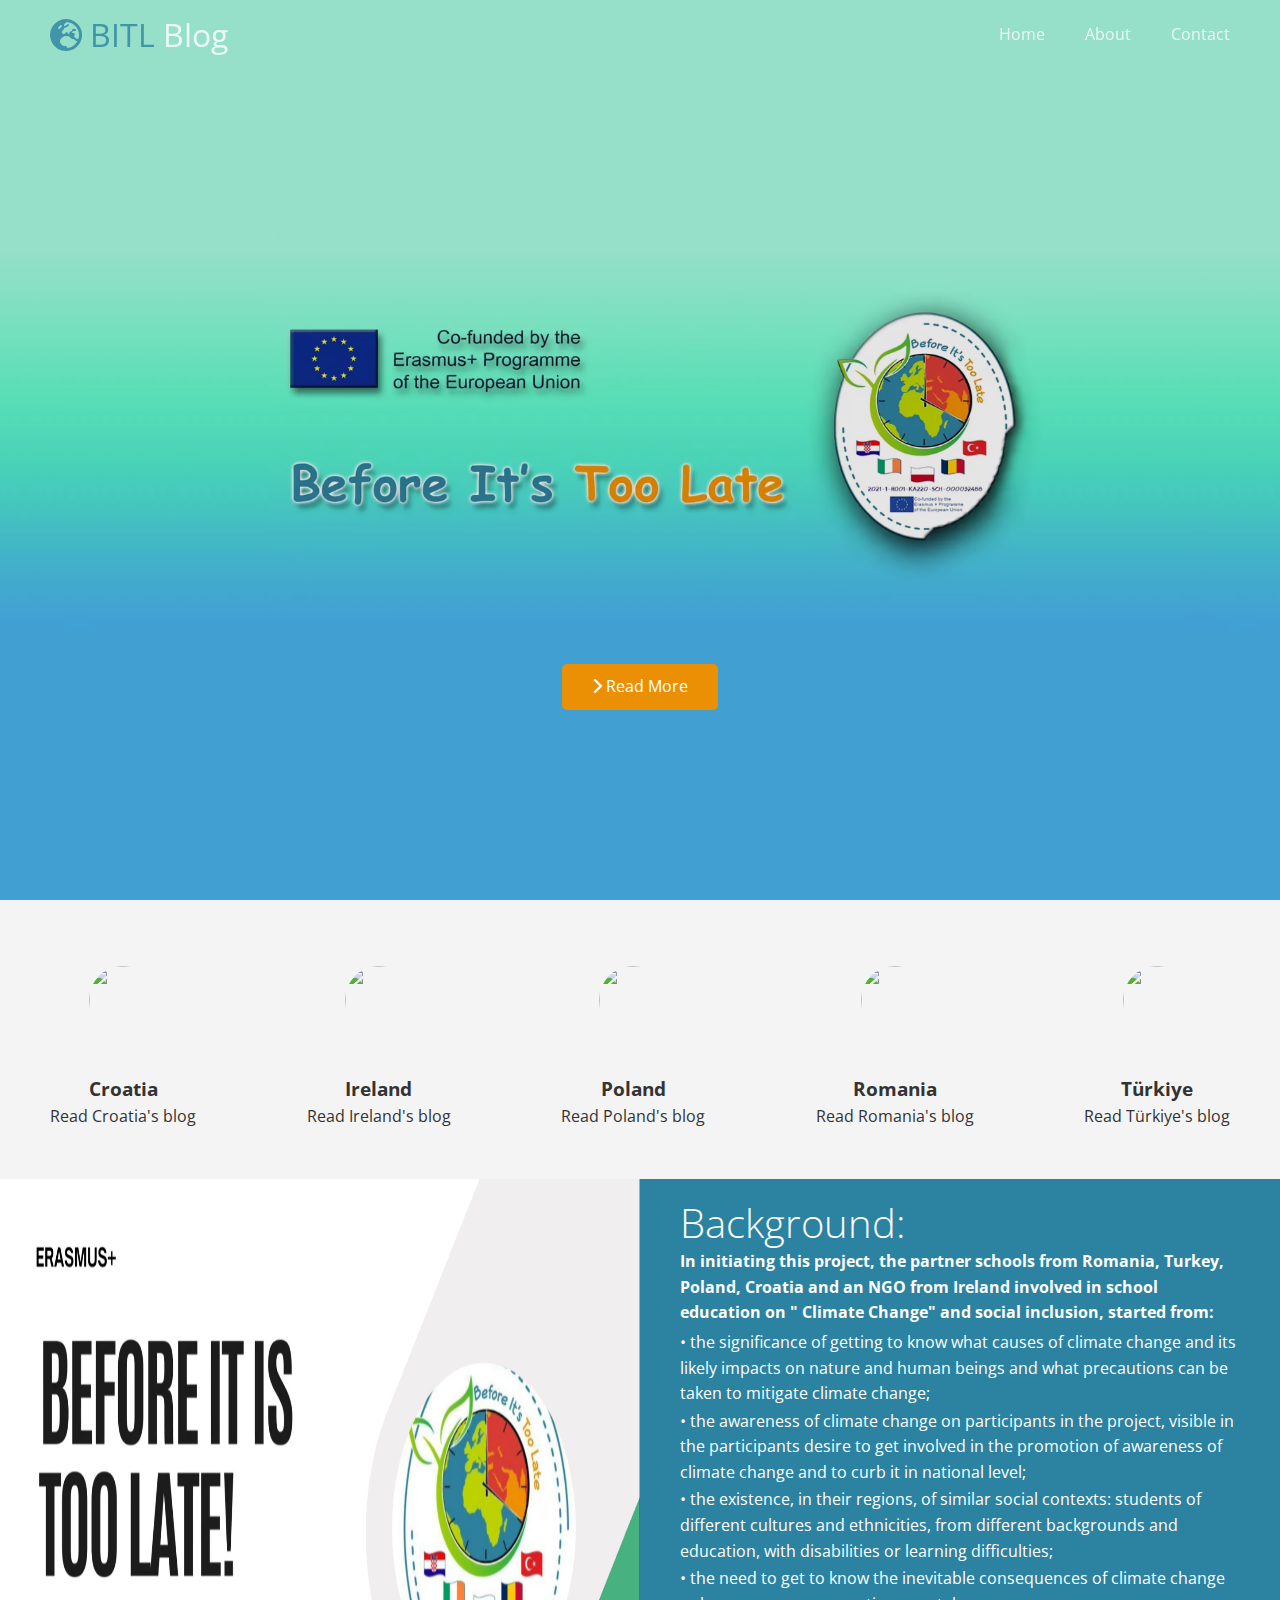
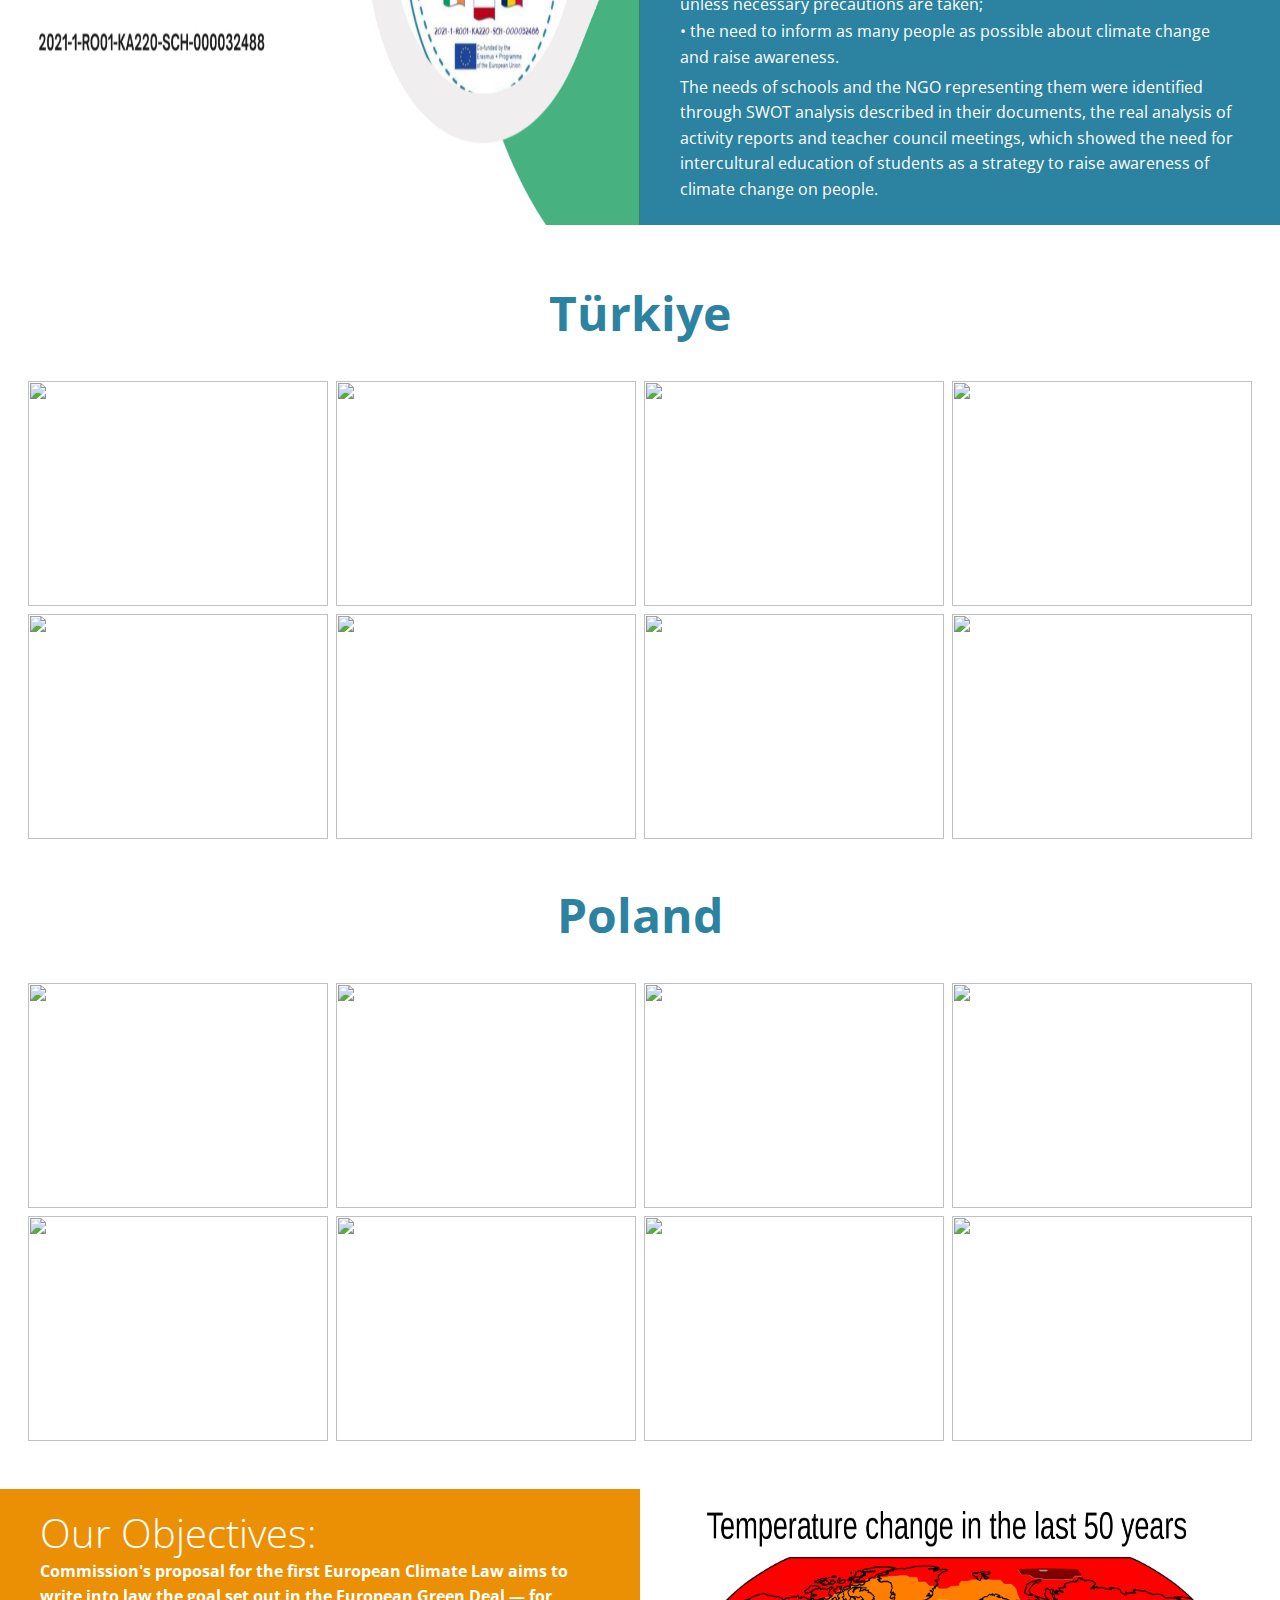
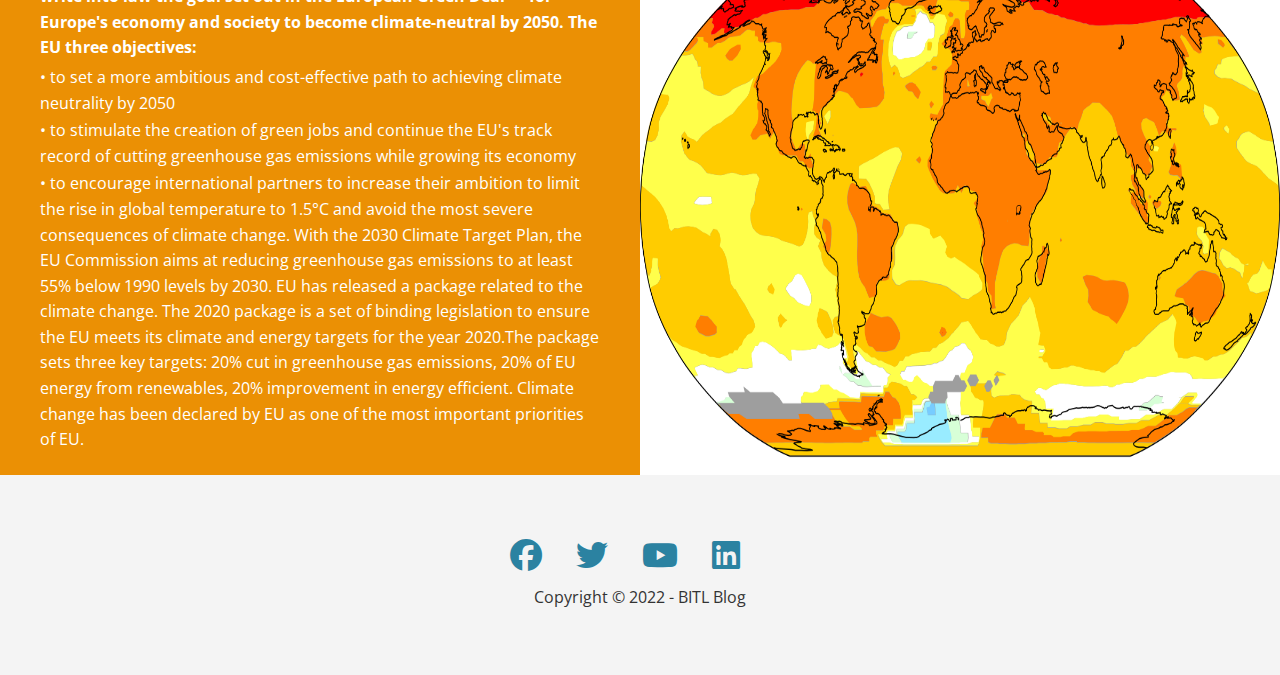
==== index.html @ c9d6dd4a "Add files via upload" ====
<!DOCTYPE html>
<html lang="en">
<head>
  <meta charset="UTF-8">
  <meta http-equiv="X-UA-Compatible" content="IE=edge">
  <meta name="viewport" content="width=device-width, initial-scale=1.0">
  <link rel="stylesheet" href="https://cdnjs.cloudflare.com/ajax/libs/font-awesome/6.1.1/css/all.min.css"> 
  <link rel="stylesheet" href="style.css">
  <link rel="stylesheet" href="lightbox.min.css">
  <link rel="preconnect" href="https://fonts.googleapis.com">
  <link rel="preconnect" href="https://fonts.gstatic.com" crossorigin>
  <link href="https://fonts.googleapis.com/css2?family=Open+Sans:wght@300;400&family=Roboto:wght@100&display=swap" rel="stylesheet">

  <title>BITL Blog</title>
</head>
<body>
  <header id = "header" class="hero">
    <div  id = "navbar" class="navbar top">
      <a href="#header">
        <h1 class = "logo">
          <span class = "text-primary"><i class="fa-solid fa-earth-europe"></i>
           BITL</span> Blog
        </h1>
      </a>
      <nav>
        <ul>
          <li><a href="#header">Home</a></li>
          <li><a href="#about">About</a></li>
          <li><a href="#contact">Contact</a></li>
        </ul>
      </nav>
    </div>
    <div class = "content">
      <!--
      <h1>Before It Is Too Late</h1>
      <p> An Erasmus+ Project</p>-->
      <a href="#about" id = "read-more" class = "btn btn-secondary"><i class="fas fa-chevron-right"></i> Read More</a>
    </div>
  </header>

  <main>
    <section id = "about" class = "icons bg-light">
      <div class="flex-items">

        <div class="country">
          <a href="/croatia.html">
             <img src="countries/croatia.png"> 
             <div>
               <h3>Croatia </h3>
               <p>Read Croatia's blog</p>
             </div>
           </a>
        </div>

        <div class="country">
          <a href="/ireland.html"> <img src="countries/ireland.png"> 
          <div>
            <h3>Ireland </h3>
            <p>Read Ireland's blog</p>
            
          </div>
        </a>
        </div>

        <div class="country">
          <a href="/poland.html"> <img src="countries/poland.png"> 
          <div>
            <h3>Poland </h3>
            <p>Read Poland's blog</p>
            
          </div>
        </a>
        </div>

        <div class="country">
          <a href="/romania.html"> <img src="countries/romania.png"> 
            <div>
              <h3>Romania </h3>
              <p>Read Romania's blog</p>
            </div>
          </a>
          
        </div>
        <div class="country">
          <a href="/türkiye.html"> <img src="countries/turkey.png"> 
          <div>
            <h3>Türkiye </h3>
            <p>Read Türkiye's blog</p>
            
          </div>
        </a>
        </div>

        
        
      </div>
    </section>

    <section class="solutions flex-columns" >
      <div class="row">
        <div class="column">

          <div class="column-1">
            <img src="photo1.png" alt="">
          </div>
        </div>
        <div class="column">

          <div class="column-2 bg-primary">
            <h2>Background:</h2>
            <p>
              <strong>
              In initiating this project, the partner schools from Romania, Turkey, Poland, Croatia and an NGO from 
              Ireland involved in school education on " Climate Change" and social inclusion, started from:
            </strong>
              <ul>
              <li>
                <p>
                  • the significance of getting to know what causes of climate change and its likely impacts on nature and human beings and what precautions can be taken to mitigate climate change;
                  </p>
              </li>
              <li>
                <p>
                  • the awareness of climate change on participants in the project, visible in the participants desire to get involved in the promotion of awareness of climate change and to curb it in national level;
              </p>
              </li>
              <li>
                <p>
                  • the existence, in their regions, of similar social contexts: students of different cultures and ethnicities, from different backgrounds and education, with disabilities or learning difficulties;
                </p>
              </li>
              <li>
                <p>
                  • the need to get to know the inevitable consequences of climate change unless necessary precautions are taken;
               </p>
              </li>
              <li>
                <p>
                  • the need to inform as many people as possible about climate change and raise awareness.
               </p>
              </li>
            </ul>
            <p>
              The needs of schools and the NGO representing them were identified through SWOT analysis described 
              in their documents, the real analysis of activity reports and teacher council meetings, which showed the 
              need for intercultural education of students as a strategy to raise awareness of climate change on 
              people.
            </p>
          </div>
        </div>
      </div>
    </section>

    <section id="cases" class="cases flex-grid section-padding">
      <div>
        <h3 class = "section-header text-primary">
          Türkiye
        </h3>
        <div class="row">
          <div class="column">
            <a href="cases/cases1.jpg" data-lightbox = "cases">
              <img src="cases/cases1.jpg" alt="">
            </a>
            <a href="cases/cases2.jpg" data-lightbox = "cases">
              <img src="cases/cases2.jpg" alt="">
            </a>
            
          </div>
          <div class="column">
            <a href="cases/cases3.jpg" data-lightbox = "cases">
              <img src="cases/cases3.jpg" alt="">
            </a>
            <a href="cases/cases4.jpg" data-lightbox = "cases">
              <img src="cases/cases4.jpg" alt="">
            </a>
          </div>
          <div class="column">
            <a href="cases/cases5.jpg" data-lightbox = "cases">
              <img src="cases/cases5.jpg" alt="">
            </a>
            <a href="cases/cases6.jpg" data-lightbox = "cases">
              <img src="cases/cases6.jpg" alt="">
            </a>
          </div>
          <div class="column">
            <a href="cases/cases7.jpg" data-lightbox = "cases">
              <img src="cases/cases7.jpg" alt="">
            </a>
            <a href="cases/cases8.jpg" data-lightbox = "cases">
              <img src="cases/cases8.jpg" alt="">
            </a>
          </div>
        </div>
        </div>
        <div>
          <h3 class = "section-header text-primary">
            Poland 
          </h3>
          <div class="row">
            <div class="column">
              <a href="cases/IMG_1136.jpg" data-lightbox = "cases">
                <img src="cases/IMG_1136.jpg" alt="">
              </a>
              <a href="cases/IMG_1294.JPG" data-lightbox = "cases">
                <img src="cases/IMG_1294.JPG" alt="">
              </a>
              
            </div>
            <div class="column">
              <a href="cases/IMG_1852.JPG" data-lightbox = "cases">
                <img src="cases/IMG_1852.JPG" alt="">
              </a>
              <a href="cases/IMG_1016.jpg" data-lightbox = "cases">
                <img src="cases/IMG_1016.jpg" alt="">
              </a>
            </div>
            <div class="column">
              <a href="cases/20230315_093415.jpg" data-lightbox = "cases">
                <img src="cases/20230315_093415.jpg" alt="">
              </a>
              <a href="cases/20230315_123638.jpg" data-lightbox = "cases">
                <img src="cases/20230315_123638.jpg" alt="">
              </a>
            </div>
            <div class="column">
              <a href="cases/IMG_1317.JPG" data-lightbox = "cases">
                <img src="cases/IMG_1317.JPG" alt="">
              </a>
              <a href="cases/IMG_1155.jpg" data-lightbox = "cases">
                <img src="cases/IMG_1155.jpg" alt="">
              </a>
            </div>
          </div>
          </div>
    </section>

    <section id ="blog" class="blog flex-columns flex-reverse" >
      <div class="row">
        <div class="column">

          <div class="column-1">
            <img src="temperature.png" alt="">
          </div>
        </div>
        <div class="column">

          <div class="column-2 bg-secondary">
            <h2>Our Objectives:</h2>
            <p> <strong> Commission's proposal for the first European Climate Law aims to write into law the goal set out in 
              the European Green Deal — for Europe's economy and society to become climate-neutral by 2050. The EU three objectives:</strong>
              <ul>
                <li>
                  <p>
                  • to set a more ambitious and cost-effective path to achieving climate neutrality by 2050
                </p>
              </li>
              <li>
                <p>
                • to stimulate the creation of green jobs and continue the EU's track record of cutting greenhouse gas emissions while growing its economy
                </p>
              </li>
              <li>
                <p>
                • to encourage international partners to increase their ambition to limit the rise in global temperature to 1.5°C and avoid the most severe consequences of climate change.
              With the 2030 Climate Target Plan, the EU Commission aims at reducing greenhouse gas emissions to at 
              least 55% below 1990 levels by 2030. EU has released a package related to the climate change. The 2020 
              package is a set of binding legislation to ensure the EU meets its climate and energy targets for the year 
              2020.The package sets three key targets: 20% cut in greenhouse gas emissions, 20% of EU energy from 
              renewables, 20% improvement in energy efficient. Climate change has been declared by EU as one of 
              the most important priorities of EU.
              </p>
              </li>
              </ul>
          </div>
        </div>
      </div>
    </section>

    
  
  </main>

  <footer class = "footer bg-light">
      <div class="social">
        <a href="#"><i class="fab fa-facebook fa-2x"></i></a>
        <a href="#"><i class="fab fa-twitter fa-2x"></i></a>
        <a href="https://www.youtube.com/channel/UCCqHWh_vSfMxujId6yBV3DQ" target="_blank"><i class="fab fa-youtube fa-2x"></i></a>
        <a href="#"><i class="fab fa-linkedin fa-2x"></i></a>
      </div>
      <p>Copyright &copy; 2022 - BITL Blog </p>
  </footer>



 



 <script
  src="https://code.jquery.com/jquery-3.6.0.min.js"
  integrity="sha256-/xUj+3OJU5yExlq6GSYGSHk7tPXikynS7ogEvDej/m4="
  crossorigin="anonymous"></script>

  <script src="lightbox.min.js"></script>

  <script>
     const navbar = document.getElementById('navbar');
     const readMoreBtn = document.getElementById('read-more');

     let scrolled = false;
    const oldStyle = readMoreBtn.style;
     window.onscroll = function () {

        if (window.pageYOffset > 100) {
          navbar.classList.remove('top');
          if (!scrolled){
            navbar.style.transform = 'translateY(-70px)'
          }

          setTimeout (function () {
            navbar.style.transform = "translateY(0)"
            scrolled = true;
          }, 1000);

        }
        else {
          
          navbar.classList.add('top');
          scrolled = false;
        }
        if (window.pageYOffset > 450) {
          readMoreBtn.style.background = "transparent";
          readMoreBtn.style.color = "transparent";
          readMoreBtn.style.cursor = "default";
        }
        else {
          readMoreBtn.style = oldStyle;
        }
      
     }

     $('#navbar a, .btn').on('click', function (e) {

        if (this.hash !== ''){
          e.preventDefault();

          const hash = this.hash;

          $('html, body').animate(
            {
              scrollTop: $(hash).offset().top - 100,
            } ,
            800
          );

        }

      });
  </script>
  
</body>

</html>
---- style.css ----
* {
  box-sizing: border-box;
  padding: 0;
  margin: 0;
}


.text-primary {
  color: #2b82a1;
}

.text-scondary {
  color: #eb9004;
}


html, body, div, span, applet, object, iframe,
h1, h2, h3, h4, h5, h6, p, blockquote, pre,
a, abbr, acronym, address, big, cite, code,
del, dfn, em, img, ins, kbd, q, s, samp,
small, strike, strong, sub, sup, tt, var,
b, u, i, center,
dl, dt, dd, ol, ul, li,
fieldset, form, label, legend,
table, caption, tbody, tfoot, thead, tr, th, td,
article, aside, canvas, details, embed, 
figure, figcaption, footer, header, hgroup, 
menu, nav, output, ruby, section, summary,
time, mark, audio, video {
	margin: 0;
	padding: 0;
	border: 0;
	vertical-align: baseline;
}
article, aside, details, figcaption, figure, 
footer, header, hgroup, menu, nav, section {
	display: block;
}

ol, ul {
	list-style: none;
}


body{
  font-family: 'Open Sans';
  background: #fff;
  color: #333;
  line-height: 1.6;
  max-width:2000px;
}

ul {
  list-style: none;
}

a{
  text-decoration: none;
  color: #333;
}

h1, h2 {
  font-weight: 300;
  line-height: 1.2;
}

p {
  margin: 10px, 0;
}

img {
  width: 100%;
  
}


 .navbar {
  display: flex;
  align-items: center;
  justify-content: space-between;
  background-color: #333;
  color: white;
  opacity: 0.8;
  width: 100%;
  height: 70px;
  position: fixed;
  top: 0px;
  padding: 0 30px;
  transition: 0.5s;
}

#read-more {
  transition: 0.3s;
}

.navbar a {
  color: white;
  padding: 10px 20px;
  transition-duration: 0.3s;
}

.navbar a:hover {
  border-bottom: #2b82a1 2px solid;
  background-color: #222;
}

.navbar ul {
  display: flex;
}

.navbar .logo {
  font-weight: 400;
}


.navbar.top {
  background: transparent;
}


.hero {
  width:100%;
  background: url('./banner.png') no-repeat center center/cover;
  height: 100vh;
  position: relative;
  color: white;
}

.hero .content {
  display: flex;
  flex-direction: column;
  justify-content: center;
  align-items: center;
  text-align: center;
  height: 100%;
  padding: 0 20px;
}

.hero .content h1 {
  font-size: 56px;
}

.hero .content p {
  font-size: 23px;
  max-width: 1200px;
  margin: 20px 0 30px;
}

.hero .content .btn {
  position: absolute;
  bottom: 190px;
}


.hero::before {
  content: '';
  position: absolute;
  top: 0;
  left: 0;
  width: 100%;
  height: 100%;
  background: rgba(0,0,0,0.1);
}

.hero * {
  z-index: 10;
}

.hero.blog {
  background: url('/home/blog.jpg') no-repeat center center/auto;
  background-attachment: fixed;
  height: 30vh;
}

.btn {
  cursor: pointer;
  display: inline-block;
  padding: 10px 30px;
  color: white;
  background-color: #28a745;
  border: none;
  border-radius: 5px;
  transition: 0.3s;
}

.btn:hover {
  background-color: #216f33;
}

.btn-primary, .bg-primary{
  background-color: #2b82a1;
  color: white;
}

.btn-secondary, .bg-secondary{
  background-color: #eb9004;
  color: white;
}

.btn-secondary:hover {
  background-color: #c47806;
}

.btn-dark, .bg-dark{
  background-color: #333;
  color: white;
}

.btn-dark:hover {
  background-color: #111;
  opacity: 0.9;
  color: #f4f4f4;
}

.btn-light, .bg-light{
  background-color: #f4f4f4;
  color: #333;
}

.btn-light:hover {
  background-color: rgb(211, 211, 211);
  color: black;
  opacity: 0.9;
  
}

.btn-outline {
  background: transparent ;
  border: 1px solid white;
  margin-left: 20px;
}

.icons {
  padding: 30px;
}

.incons h3 {
  font-weight: bold;
  margin-bottom: 15px;
}

.icons i { 
  background-color: #28a745;
  color: white;
  padding: 1rem;
  border-radius: 50%;
  margin-bottom: 15px;
}

.icons img { 
  width: 100px;
  height: 100px;
  color: white;
  padding: 1rem;
  border-radius: 50%;
  margin-bottom: 2px;
  object-fit: fill;
  
}

.country a {
  transition: 0.25s;
}


.flex-items {
  display: flex;
  text-align: center;
  justify-content: center;
  height: 100%;
}

.flex-columns img {
  width: 100%;
  height: 100%;
}


.flex-items > div {
  padding: 20px;
}

#about .flex-items {
  justify-content: space-between;
}

.country a:hover {
    color: #c47806;
}


.flex-columns .row {
    display: flex;
    flex-direction: row;
    flex-wrap: wrap;
    width: 100%;
}

.flex-columns .column{
  display:flex;
  flex-direction: column;
  flex-basis: 100%;
  flex: 1;
}

.flex-columns .column .column-1, .flex-columns .column .column-2{
  height: 100%;
}


.flex-columns img {
  width: 100%;
  height: 100%;
  object-fit: fill;
}

.flex-columns .column-2 {
  display: flex;
  flex-direction: column;
  align-items: flex-start;
  justify-content: center;
  padding: 20px;
}

.flex-columns .column-2 p {
  margin-top: 2px;
  margin-bottom: 2px
  

}

.flex-columns h2 {
  font-size: 40px;
  margin-left: 20px;
  font-weight: 100;
}

.flex-columns h4 {
  margin: 20px;
}

.flex-columns p {
  margin: 20px;
}


.cases img:hover {
  opacity: 0.7;
}

.section-header {
  padding: 30px;
  display: flex;
  font-size: 3rem;
  flex-direction: column;
  align-items: center;
  justify-content: center;
  text-align: center;
}

.section-header h2 {
  font-size: 40px;
  margin: 20px 0;
}

.section-padding {
  padding: 20px 20px 40px;
}

.flex-grid .row {
  display: flex;
  flex-wrap: wrap;
  padding: 0 4px;
}

.flex-grid .column {
  flex: 25%;
  max-width: 25%;
  padding: 0 4px;
}

.flex-grid .column img {
   height: 225px;
   object-fit: cover;
}


.flex-columns.flex-reverse .row{
  flex-direction: row-reverse;

}




.callback-form {
  width: 100%;
  padding: 20px 0;

}

.callback-form label {
  display: block;
  margin-bottom: 5px;
}


.callback-form .from-control {
  margin-bottom: 15px;
}

.callback-form input {
  width: 100%;
  padding: 4px;
  height: 40px;
  border: #f3f3f3 1px solid;
}

.callback-form input:focus {
  outline-color: #28a745;
}

.callback-form .btn {

    padding: 12px 0;
    margin-top: 20px;
}

.post {
  padding: 50px 30px;
}

.post h2 {
  font-size: 40px;
  margin-bottom: 20px;
  padding-bottom: 10px;
  border-bottom: #ccc solid 1px;
}

.post meta {
  margin-bottom: 30px;
}

.post img {
  width: 300px;
  border-radius: 50%;
  display: block;
  margin: 30px auto;
}

.footer {
  display: flex;
  flex-direction: column;
  align-items: center;
  text-align: center;
  justify-content: center;
  height: 200px;
}

.footer a {
  color: #2b82a1;
}

.footer p {
  margin-top: 10px;
}

.footer a:hover{ 
  color: #206179;
}

.footer .social > * {
  margin-right: 30px;
  transition: 0.25s;
}

/* For devices 400px and larger: */
@media (max-device-width: 768px) {
      .hero {
      width:100%;
      background: url('./banner telefon.png') no-repeat center center/cover;
      height: 100vh;
      position: relative;
      color: white;
    }
}
/**max-width: 768px*/
@media( max-width:1000px){
  
  
  .navbar{
    flex-direction: column;
    height: 120px;
    padding: 20px;
  }

  .navbar a {
    padding: 10px 10px;
    margin: 0 3px;
  }

  .flex-items {
    flex-direction: column;
  }

  .flex-columns .column, .flex-grid .column {
    flex: 100%;
    max-width: 100%;
  }
}
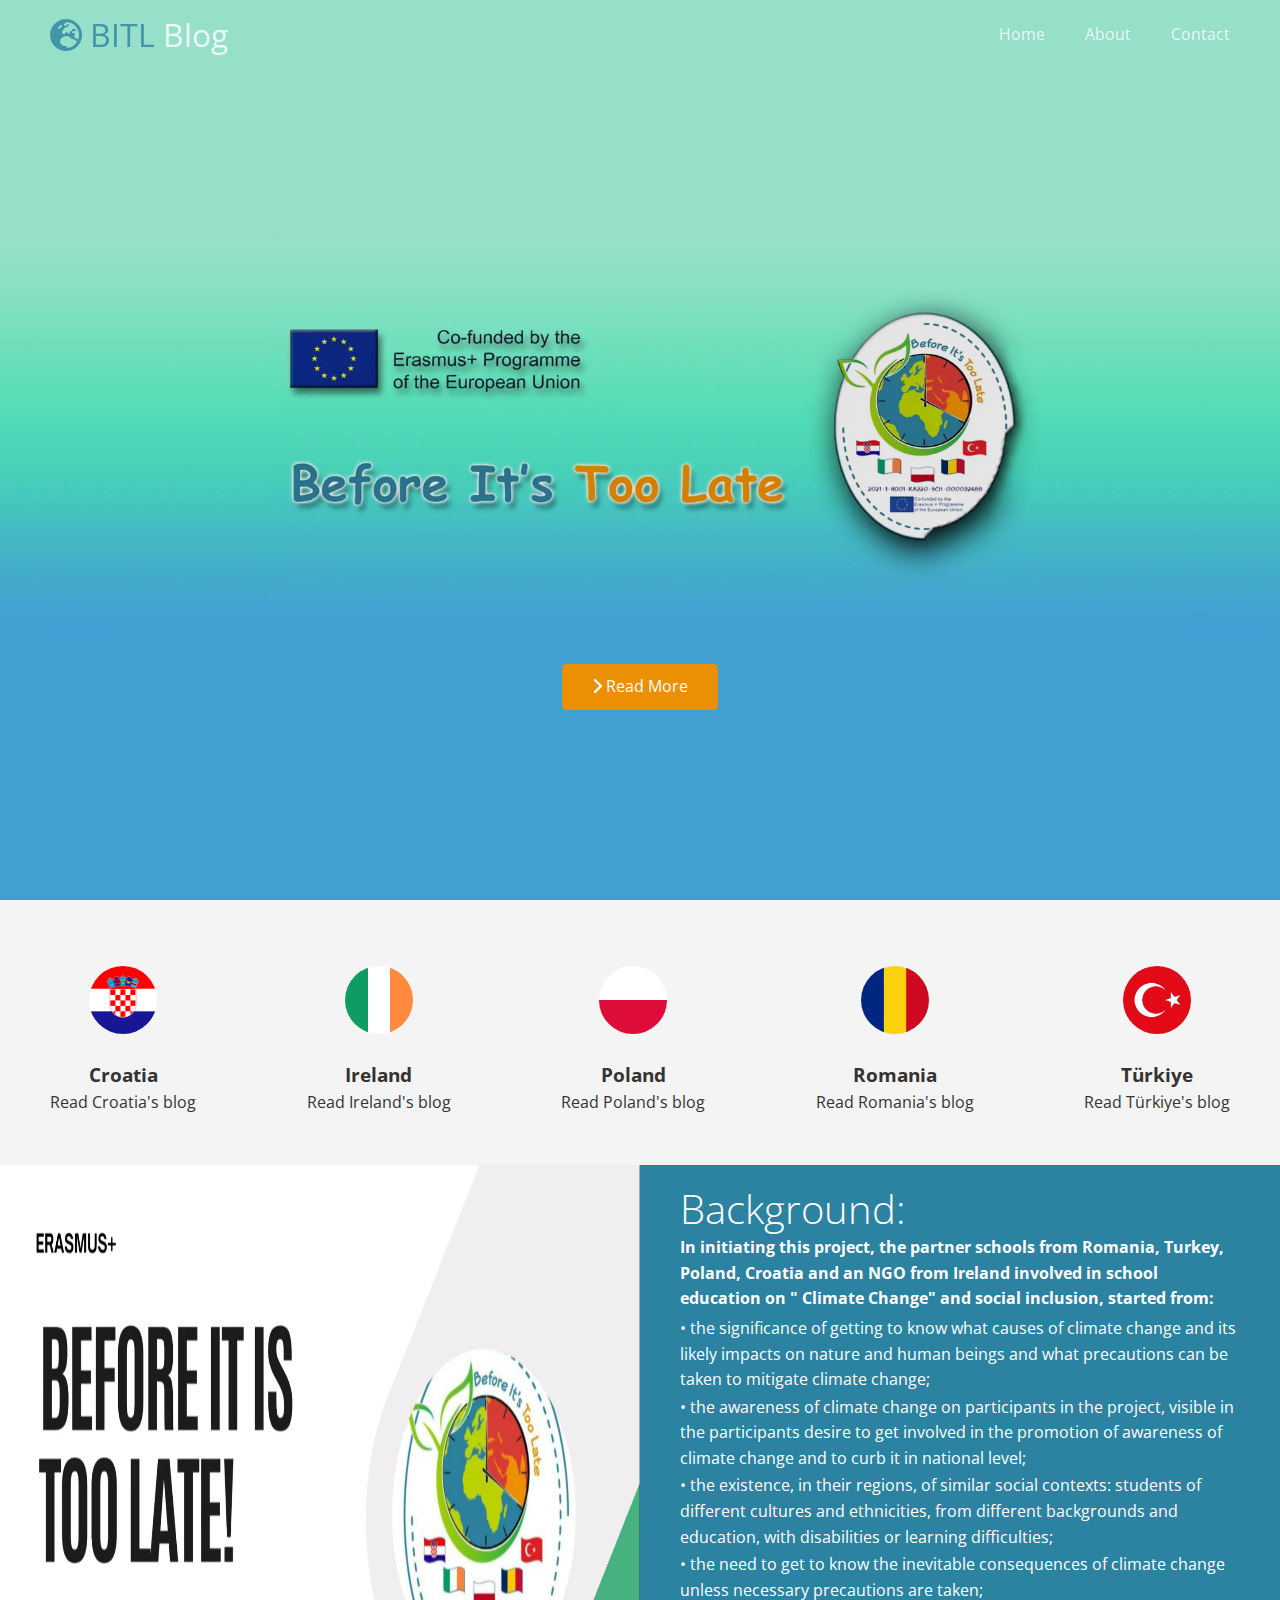
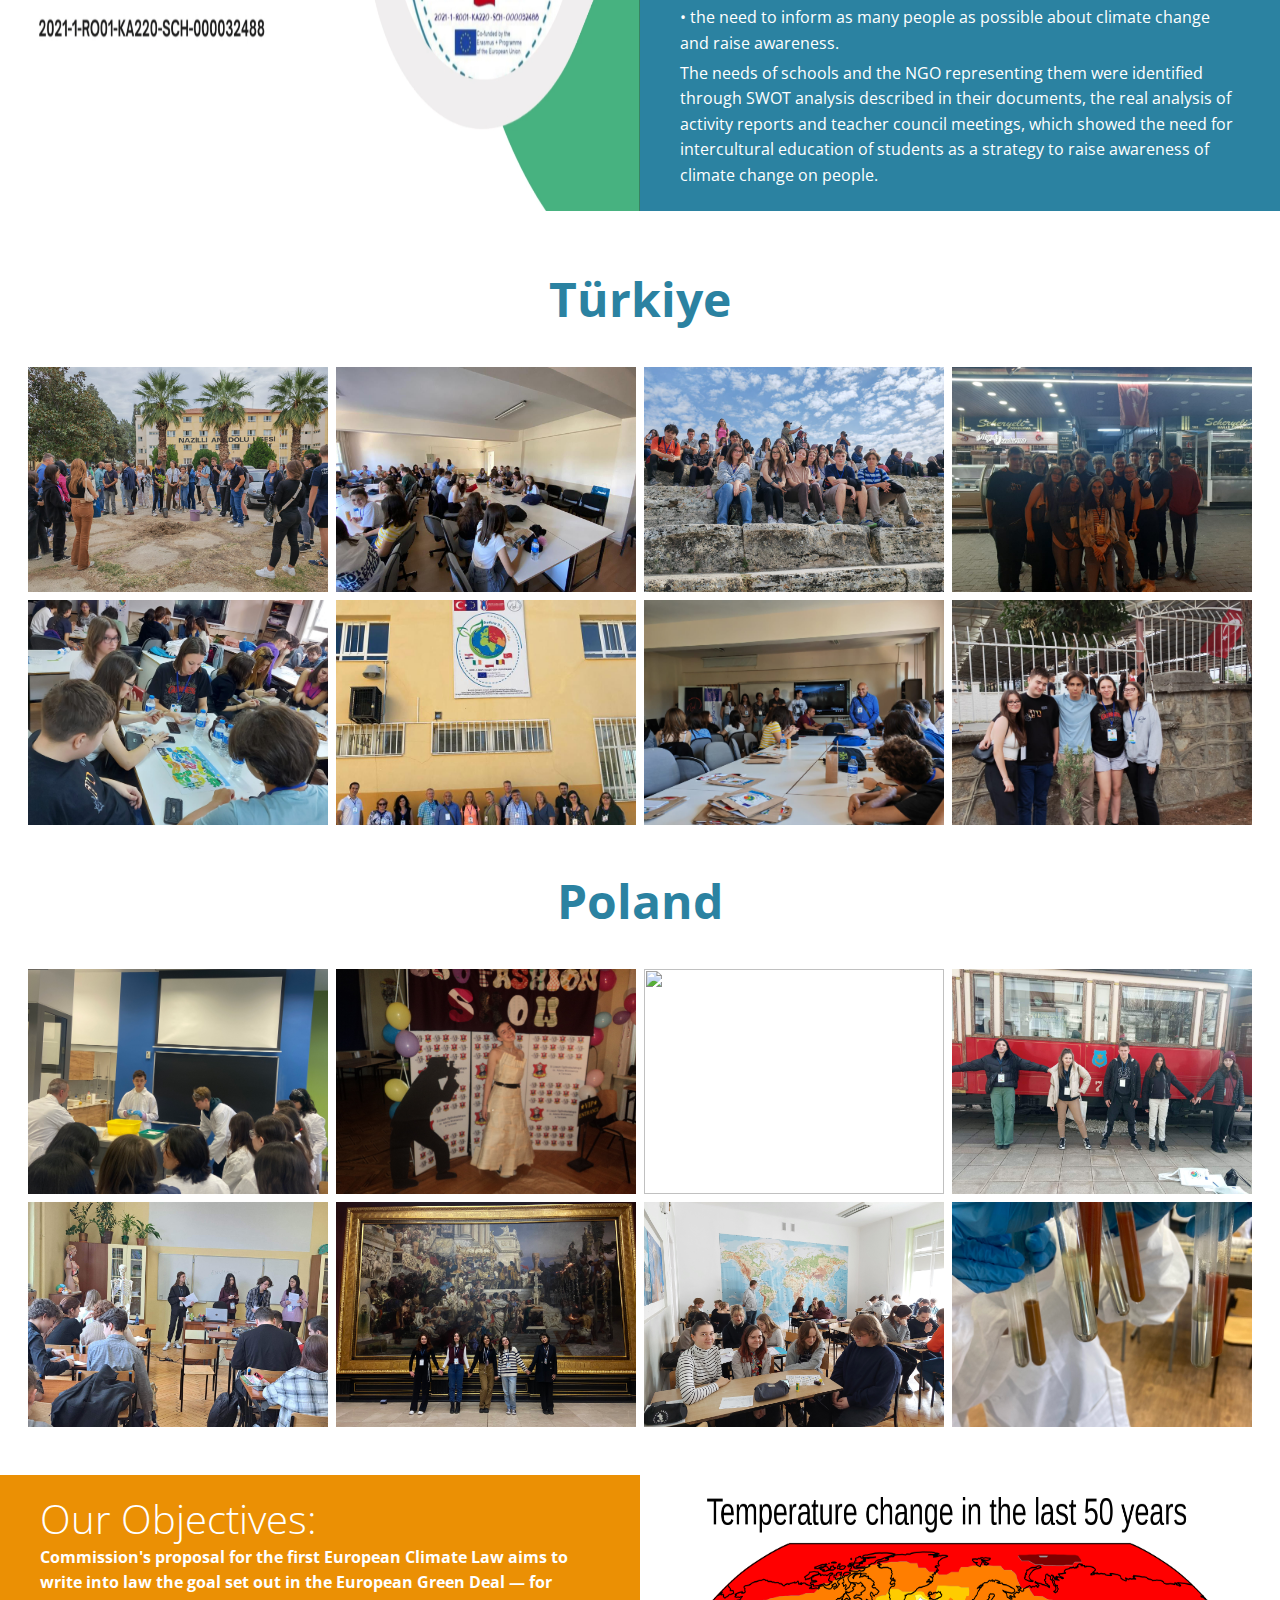
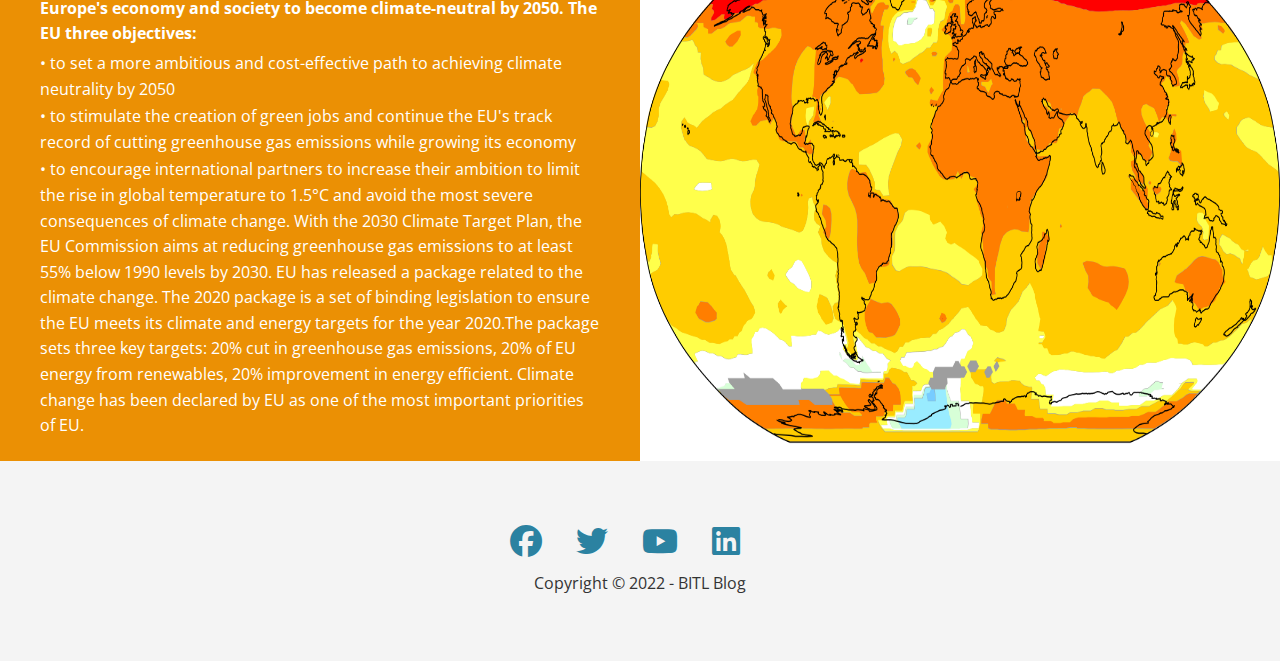
==== commit 747f2222: "poftim" ====
--- a/index.html
+++ b/index.html
@@ -1,347 +1,364 @@
 <!DOCTYPE html>
 <html lang="en">
-<head>
-  <meta charset="UTF-8">
-  <meta http-equiv="X-UA-Compatible" content="IE=edge">
-  <meta name="viewport" content="width=device-width, initial-scale=1.0">
-  <link rel="stylesheet" href="https://cdnjs.cloudflare.com/ajax/libs/font-awesome/6.1.1/css/all.min.css"> 
-  <link rel="stylesheet" href="style.css">
-  <link rel="stylesheet" href="lightbox.min.css">
-  <link rel="preconnect" href="https://fonts.googleapis.com">
-  <link rel="preconnect" href="https://fonts.gstatic.com" crossorigin>
-  <link href="https://fonts.googleapis.com/css2?family=Open+Sans:wght@300;400&family=Roboto:wght@100&display=swap" rel="stylesheet">
-
-  <title>BITL Blog</title>
-</head>
-<body>
-  <header id = "header" class="hero">
-    <div  id = "navbar" class="navbar top">
-      <a href="#header">
-        <h1 class = "logo">
-          <span class = "text-primary"><i class="fa-solid fa-earth-europe"></i>
-           BITL</span> Blog
-        </h1>
-      </a>
-      <nav>
-        <ul>
-          <li><a href="#header">Home</a></li>
-          <li><a href="#about">About</a></li>
-          <li><a href="#contact">Contact</a></li>
-        </ul>
-      </nav>
-    </div>
-    <div class = "content">
-      <!--
+  <head>
+    <meta charset="UTF-8" />
+    <meta http-equiv="X-UA-Compatible" content="IE=edge" />
+    <meta name="viewport" content="width=device-width, initial-scale=1.0" />
+    <link
+      rel="stylesheet"
+      href="https://cdnjs.cloudflare.com/ajax/libs/font-awesome/6.1.1/css/all.min.css"
+    />
+    <link rel="stylesheet" href="style.css" />
+    <link rel="stylesheet" href="lightbox.min.css" />
+    <link rel="preconnect" href="https://fonts.googleapis.com" />
+    <link rel="preconnect" href="https://fonts.gstatic.com" crossorigin />
+    <link
+      href="https://fonts.googleapis.com/css2?family=Open+Sans:wght@300;400&family=Roboto:wght@100&display=swap"
+      rel="stylesheet"
+    />
+
+    <title>BITL Blog</title>
+  </head>
+  <body>
+    <header id="header" class="hero">
+      <div id="navbar" class="navbar top">
+        <a href="#header">
+          <h1 class="logo">
+            <span class="text-primary"
+              ><i class="fa-solid fa-earth-europe"></i> BITL</span
+            >
+            Blog
+          </h1>
+        </a>
+        <nav>
+          <ul>
+            <li><a href="#header">Home</a></li>
+            <li><a href="#about">About</a></li>
+            <li><a href="#contact">Contact</a></li>
+          </ul>
+        </nav>
+      </div>
+      <div class="content">
+        <!--
       <h1>Before It Is Too Late</h1>
       <p> An Erasmus+ Project</p>-->
-      <a href="#about" id = "read-more" class = "btn btn-secondary"><i class="fas fa-chevron-right"></i> Read More</a>
-    </div>
-  </header>
-
-  <main>
-    <section id = "about" class = "icons bg-light">
-      <div class="flex-items">
-
-        <div class="country">
-          <a href="/croatia.html">
-             <img src="countries/croatia.png"> 
-             <div>
-               <h3>Croatia </h3>
-               <p>Read Croatia's blog</p>
-             </div>
-           </a>
-        </div>
-
-        <div class="country">
-          <a href="/ireland.html"> <img src="countries/ireland.png"> 
-          <div>
-            <h3>Ireland </h3>
-            <p>Read Ireland's blog</p>
-            
-          </div>
-        </a>
-        </div>
-
-        <div class="country">
-          <a href="/poland.html"> <img src="countries/poland.png"> 
-          <div>
-            <h3>Poland </h3>
-            <p>Read Poland's blog</p>
-            
-          </div>
-        </a>
-        </div>
-
-        <div class="country">
-          <a href="/romania.html"> <img src="countries/romania.png"> 
-            <div>
-              <h3>Romania </h3>
-              <p>Read Romania's blog</p>
-            </div>
-          </a>
-          
-        </div>
-        <div class="country">
-          <a href="/türkiye.html"> <img src="countries/turkey.png"> 
-          <div>
-            <h3>Türkiye </h3>
-            <p>Read Türkiye's blog</p>
-            
-          </div>
-        </a>
-        </div>
-
-        
-        
+        <a href="#about" id="read-more" class="btn btn-secondary"
+          ><i class="fas fa-chevron-right"></i> Read More</a
+        >
       </div>
-    </section>
-
-    <section class="solutions flex-columns" >
-      <div class="row">
-        <div class="column">
-
-          <div class="column-1">
-            <img src="photo1.png" alt="">
-          </div>
-        </div>
-        <div class="column">
-
-          <div class="column-2 bg-primary">
-            <h2>Background:</h2>
-            <p>
-              <strong>
-              In initiating this project, the partner schools from Romania, Turkey, Poland, Croatia and an NGO from 
-              Ireland involved in school education on " Climate Change" and social inclusion, started from:
-            </strong>
-              <ul>
-              <li>
-                <p>
-                  • the significance of getting to know what causes of climate change and its likely impacts on nature and human beings and what precautions can be taken to mitigate climate change;
-                  </p>
-              </li>
-              <li>
-                <p>
-                  • the awareness of climate change on participants in the project, visible in the participants desire to get involved in the promotion of awareness of climate change and to curb it in national level;
-              </p>
-              </li>
-              <li>
-                <p>
-                  • the existence, in their regions, of similar social contexts: students of different cultures and ethnicities, from different backgrounds and education, with disabilities or learning difficulties;
-                </p>
-              </li>
-              <li>
-                <p>
-                  • the need to get to know the inevitable consequences of climate change unless necessary precautions are taken;
-               </p>
-              </li>
-              <li>
-                <p>
-                  • the need to inform as many people as possible about climate change and raise awareness.
-               </p>
-              </li>
-            </ul>
-            <p>
-              The needs of schools and the NGO representing them were identified through SWOT analysis described 
-              in their documents, the real analysis of activity reports and teacher council meetings, which showed the 
-              need for intercultural education of students as a strategy to raise awareness of climate change on 
-              people.
-            </p>
-          </div>
-        </div>
-      </div>
-    </section>
-
-    <section id="cases" class="cases flex-grid section-padding">
-      <div>
-        <h3 class = "section-header text-primary">
-          Türkiye
-        </h3>
+    </header>
+
+    <main>
+      <section id="about" class="icons bg-light">
+        <div class="flex-items">
+          <div class="country">
+            <a href="/croatia.html">
+              <img src="croatia.png" />
+              <div>
+                <h3>Croatia</h3>
+                <p>Read Croatia's blog</p>
+              </div>
+            </a>
+          </div>
+
+          <div class="country">
+            <a href="/ireland.html">
+              <img src="ireland.png" />
+              <div>
+                <h3>Ireland</h3>
+                <p>Read Ireland's blog</p>
+              </div>
+            </a>
+          </div>
+
+          <div class="country">
+            <a href="/poland.html">
+              <img src="poland.png" />
+              <div>
+                <h3>Poland</h3>
+                <p>Read Poland's blog</p>
+              </div>
+            </a>
+          </div>
+
+          <div class="country">
+            <a href="/romania.html">
+              <img src="romania.png" />
+              <div>
+                <h3>Romania</h3>
+                <p>Read Romania's blog</p>
+              </div>
+            </a>
+          </div>
+          <div class="country">
+            <a href="/türkiye.html">
+              <img src="turkey.png" />
+              <div>
+                <h3>Türkiye</h3>
+                <p>Read Türkiye's blog</p>
+              </div>
+            </a>
+          </div>
+        </div>
+      </section>
+
+      <section class="solutions flex-columns">
         <div class="row">
           <div class="column">
-            <a href="cases/cases1.jpg" data-lightbox = "cases">
-              <img src="cases/cases1.jpg" alt="">
-            </a>
-            <a href="cases/cases2.jpg" data-lightbox = "cases">
-              <img src="cases/cases2.jpg" alt="">
-            </a>
-            
+            <div class="column-1">
+              <img src="photo1.png" alt="" />
+            </div>
           </div>
           <div class="column">
-            <a href="cases/cases3.jpg" data-lightbox = "cases">
-              <img src="cases/cases3.jpg" alt="">
-            </a>
-            <a href="cases/cases4.jpg" data-lightbox = "cases">
-              <img src="cases/cases4.jpg" alt="">
-            </a>
-          </div>
+            <div class="column-2 bg-primary">
+              <h2>Background:</h2>
+              <p>
+                <strong>
+                  In initiating this project, the partner schools from Romania,
+                  Turkey, Poland, Croatia and an NGO from Ireland involved in
+                  school education on " Climate Change" and social inclusion,
+                  started from:
+                </strong>
+              </p>
+
+              <ul>
+                <li>
+                  <p>
+                    • the significance of getting to know what causes of climate
+                    change and its likely impacts on nature and human beings and
+                    what precautions can be taken to mitigate climate change;
+                  </p>
+                </li>
+                <li>
+                  <p>
+                    • the awareness of climate change on participants in the
+                    project, visible in the participants desire to get involved
+                    in the promotion of awareness of climate change and to curb
+                    it in national level;
+                  </p>
+                </li>
+                <li>
+                  <p>
+                    • the existence, in their regions, of similar social
+                    contexts: students of different cultures and ethnicities,
+                    from different backgrounds and education, with disabilities
+                    or learning difficulties;
+                  </p>
+                </li>
+                <li>
+                  <p>
+                    • the need to get to know the inevitable consequences of
+                    climate change unless necessary precautions are taken;
+                  </p>
+                </li>
+                <li>
+                  <p>
+                    • the need to inform as many people as possible about
+                    climate change and raise awareness.
+                  </p>
+                </li>
+              </ul>
+              <p>
+                The needs of schools and the NGO representing them were
+                identified through SWOT analysis described in their documents,
+                the real analysis of activity reports and teacher council
+                meetings, which showed the need for intercultural education of
+                students as a strategy to raise awareness of climate change on
+                people.
+              </p>
+            </div>
+          </div>
+        </div>
+      </section>
+
+      <section id="cases" class="cases flex-grid section-padding">
+        <div>
+          <h3 class="section-header text-primary">Türkiye</h3>
+          <div class="row">
+            <div class="column">
+              <a href="cases1.jpg" data-lightbox="cases">
+                <img src="cases1.jpg" alt="" />
+              </a>
+              <a href="cases2.jpg" data-lightbox="cases">
+                <img src="cases2.jpg" alt="" />
+              </a>
+            </div>
+            <div class="column">
+              <a href="cases3.jpg" data-lightbox="cases">
+                <img src="cases3.jpg" alt="" />
+              </a>
+              <a href="cases4.jpg" data-lightbox="cases">
+                <img src="cases4.jpg" alt="" />
+              </a>
+            </div>
+            <div class="column">
+              <a href="cases5.jpg" data-lightbox="cases">
+                <img src="cases5.jpg" alt="" />
+              </a>
+              <a href="cases6.jpg" data-lightbox="cases">
+                <img src="cases6.jpg" alt="" />
+              </a>
+            </div>
+            <div class="column">
+              <a href="cases7.jpg" data-lightbox="cases">
+                <img src="cases7.jpg" alt="" />
+              </a>
+              <a href="cases8.jpg" data-lightbox="cases">
+                <img src="cases8.jpg" alt="" />
+              </a>
+            </div>
+          </div>
+        </div>
+        <div>
+          <h3 class="section-header text-primary">Poland</h3>
+          <div class="row">
+            <div class="column">
+              <a href="IMG_1136.jpg" data-lightbox="cases">
+                <img src="IMG_1136.jpg" alt="" />
+              </a>
+              <a href="IMG_1294.JPG" data-lightbox="cases">
+                <img src="IMG_1294.JPG" alt="" />
+              </a>
+            </div>
+            <div class="column">
+              <a href="IMG_1852.JPG" data-lightbox="cases">
+                <img src="IMG_1852.JPG" alt="" />
+              </a>
+              <a href="IMG_1016.jpg" data-lightbox="cases">
+                <img src="IMG_1016.jpg" alt="" />
+              </a>
+            </div>
+            <div class="column">
+              <a href="20230315_093415.jpg" data-lightbox="cases">
+                <img src="20230315_093415.jpg" alt="" />
+              </a>
+              <a href="20230315_123638.jpg" data-lightbox="cases">
+                <img src="20230315_123638.jpg" alt="" />
+              </a>
+            </div>
+            <div class="column">
+              <a href="IMG_1317.JPG" data-lightbox="cases">
+                <img src="IMG_1317.JPG" alt="" />
+              </a>
+              <a href="IMG_1155.jpg" data-lightbox="cases">
+                <img src="IMG_1155.jpg" alt="" />
+              </a>
+            </div>
+          </div>
+        </div>
+      </section>
+
+      <section id="blog" class="blog flex-columns flex-reverse">
+        <div class="row">
           <div class="column">
-            <a href="cases/cases5.jpg" data-lightbox = "cases">
-              <img src="cases/cases5.jpg" alt="">
-            </a>
-            <a href="cases/cases6.jpg" data-lightbox = "cases">
-              <img src="cases/cases6.jpg" alt="">
-            </a>
+            <div class="column-1">
+              <img src="temperature.png" alt="" />
+            </div>
           </div>
           <div class="column">
-            <a href="cases/cases7.jpg" data-lightbox = "cases">
-              <img src="cases/cases7.jpg" alt="">
-            </a>
-            <a href="cases/cases8.jpg" data-lightbox = "cases">
-              <img src="cases/cases8.jpg" alt="">
-            </a>
-          </div>
-        </div>
-        </div>
-        <div>
-          <h3 class = "section-header text-primary">
-            Poland 
-          </h3>
-          <div class="row">
-            <div class="column">
-              <a href="cases/IMG_1136.jpg" data-lightbox = "cases">
-                <img src="cases/IMG_1136.jpg" alt="">
-              </a>
-              <a href="cases/IMG_1294.JPG" data-lightbox = "cases">
-                <img src="cases/IMG_1294.JPG" alt="">
-              </a>
-              
-            </div>
-            <div class="column">
-              <a href="cases/IMG_1852.JPG" data-lightbox = "cases">
-                <img src="cases/IMG_1852.JPG" alt="">
-              </a>
-              <a href="cases/IMG_1016.jpg" data-lightbox = "cases">
-                <img src="cases/IMG_1016.jpg" alt="">
-              </a>
-            </div>
-            <div class="column">
-              <a href="cases/20230315_093415.jpg" data-lightbox = "cases">
-                <img src="cases/20230315_093415.jpg" alt="">
-              </a>
-              <a href="cases/20230315_123638.jpg" data-lightbox = "cases">
-                <img src="cases/20230315_123638.jpg" alt="">
-              </a>
-            </div>
-            <div class="column">
-              <a href="cases/IMG_1317.JPG" data-lightbox = "cases">
-                <img src="cases/IMG_1317.JPG" alt="">
-              </a>
-              <a href="cases/IMG_1155.jpg" data-lightbox = "cases">
-                <img src="cases/IMG_1155.jpg" alt="">
-              </a>
-            </div>
-          </div>
-          </div>
-    </section>
-
-    <section id ="blog" class="blog flex-columns flex-reverse" >
-      <div class="row">
-        <div class="column">
-
-          <div class="column-1">
-            <img src="temperature.png" alt="">
-          </div>
-        </div>
-        <div class="column">
-
-          <div class="column-2 bg-secondary">
-            <h2>Our Objectives:</h2>
-            <p> <strong> Commission's proposal for the first European Climate Law aims to write into law the goal set out in 
-              the European Green Deal — for Europe's economy and society to become climate-neutral by 2050. The EU three objectives:</strong>
+            <div class="column-2 bg-secondary">
+              <h2>Our Objectives:</h2>
+              <p>
+                <strong>
+                  Commission's proposal for the first European Climate Law aims
+                  to write into law the goal set out in the European Green Deal
+                  — for Europe's economy and society to become climate-neutral
+                  by 2050. The EU three objectives:</strong
+                >
+              </p>
+
               <ul>
                 <li>
                   <p>
-                  • to set a more ambitious and cost-effective path to achieving climate neutrality by 2050
-                </p>
-              </li>
-              <li>
-                <p>
-                • to stimulate the creation of green jobs and continue the EU's track record of cutting greenhouse gas emissions while growing its economy
-                </p>
-              </li>
-              <li>
-                <p>
-                • to encourage international partners to increase their ambition to limit the rise in global temperature to 1.5°C and avoid the most severe consequences of climate change.
-              With the 2030 Climate Target Plan, the EU Commission aims at reducing greenhouse gas emissions to at 
-              least 55% below 1990 levels by 2030. EU has released a package related to the climate change. The 2020 
-              package is a set of binding legislation to ensure the EU meets its climate and energy targets for the year 
-              2020.The package sets three key targets: 20% cut in greenhouse gas emissions, 20% of EU energy from 
-              renewables, 20% improvement in energy efficient. Climate change has been declared by EU as one of 
-              the most important priorities of EU.
-              </p>
-              </li>
+                    • to set a more ambitious and cost-effective path to
+                    achieving climate neutrality by 2050
+                  </p>
+                </li>
+                <li>
+                  <p>
+                    • to stimulate the creation of green jobs and continue the
+                    EU's track record of cutting greenhouse gas emissions while
+                    growing its economy
+                  </p>
+                </li>
+                <li>
+                  <p>
+                    • to encourage international partners to increase their
+                    ambition to limit the rise in global temperature to 1.5°C
+                    and avoid the most severe consequences of climate change.
+                    With the 2030 Climate Target Plan, the EU Commission aims at
+                    reducing greenhouse gas emissions to at least 55% below 1990
+                    levels by 2030. EU has released a package related to the
+                    climate change. The 2020 package is a set of binding
+                    legislation to ensure the EU meets its climate and energy
+                    targets for the year 2020.The package sets three key
+                    targets: 20% cut in greenhouse gas emissions, 20% of EU
+                    energy from renewables, 20% improvement in energy efficient.
+                    Climate change has been declared by EU as one of the most
+                    important priorities of EU.
+                  </p>
+                </li>
               </ul>
-          </div>
-        </div>
-      </div>
-    </section>
-
-    
-  
-  </main>
-
-  <footer class = "footer bg-light">
+            </div>
+          </div>
+        </div>
+      </section>
+    </main>
+
+    <footer class="footer bg-light">
       <div class="social">
         <a href="#"><i class="fab fa-facebook fa-2x"></i></a>
         <a href="#"><i class="fab fa-twitter fa-2x"></i></a>
-        <a href="https://www.youtube.com/channel/UCCqHWh_vSfMxujId6yBV3DQ" target="_blank"><i class="fab fa-youtube fa-2x"></i></a>
+        <a
+          href="https://www.youtube.com/channel/UCCqHWh_vSfMxujId6yBV3DQ"
+          target="_blank"
+          ><i class="fab fa-youtube fa-2x"></i
+        ></a>
         <a href="#"><i class="fab fa-linkedin fa-2x"></i></a>
       </div>
-      <p>Copyright &copy; 2022 - BITL Blog </p>
-  </footer>
-
-
-
- 
-
-
-
- <script
-  src="https://code.jquery.com/jquery-3.6.0.min.js"
-  integrity="sha256-/xUj+3OJU5yExlq6GSYGSHk7tPXikynS7ogEvDej/m4="
-  crossorigin="anonymous"></script>
-
-  <script src="lightbox.min.js"></script>
-
-  <script>
-     const navbar = document.getElementById('navbar');
-     const readMoreBtn = document.getElementById('read-more');
-
-     let scrolled = false;
-    const oldStyle = readMoreBtn.style;
-     window.onscroll = function () {
-
+      <p>Copyright &copy; 2022 - BITL Blog</p>
+    </footer>
+
+    <script
+      src="https://code.jquery.com/jquery-3.6.0.min.js"
+      integrity="sha256-/xUj+3OJU5yExlq6GSYGSHk7tPXikynS7ogEvDej/m4="
+      crossorigin="anonymous"
+    ></script>
+
+    <script src="lightbox.min.js"></script>
+
+    <script>
+      const navbar = document.getElementById('navbar');
+      const readMoreBtn = document.getElementById('read-more');
+
+      let scrolled = false;
+      const oldStyle = readMoreBtn.style;
+      window.onscroll = function () {
         if (window.pageYOffset > 100) {
           navbar.classList.remove('top');
-          if (!scrolled){
-            navbar.style.transform = 'translateY(-70px)'
+          if (!scrolled) {
+            navbar.style.transform = 'translateY(-70px)';
           }
 
-          setTimeout (function () {
-            navbar.style.transform = "translateY(0)"
+          setTimeout(function () {
+            navbar.style.transform = 'translateY(0)';
             scrolled = true;
           }, 1000);
-
-        }
-        else {
-          
+        } else {
           navbar.classList.add('top');
           scrolled = false;
         }
         if (window.pageYOffset > 450) {
-          readMoreBtn.style.background = "transparent";
-          readMoreBtn.style.color = "transparent";
-          readMoreBtn.style.cursor = "default";
-        }
-        else {
+          readMoreBtn.style.background = 'transparent';
+          readMoreBtn.style.color = 'transparent';
+          readMoreBtn.style.cursor = 'default';
+        } else {
           readMoreBtn.style = oldStyle;
         }
-      
-     }
-
-     $('#navbar a, .btn').on('click', function (e) {
-
-        if (this.hash !== ''){
+      };
+
+      $('#navbar a, .btn').on('click', function (e) {
+        if (this.hash !== '') {
           e.preventDefault();
 
           const hash = this.hash;
@@ -349,17 +366,11 @@
           $('html, body').animate(
             {
               scrollTop: $(hash).offset().top - 100,
-            } ,
+            },
             800
           );
-
         }
-
       });
-  </script>
-  
-</body>
-
+    </script>
+  </body>
 </html>
-
-
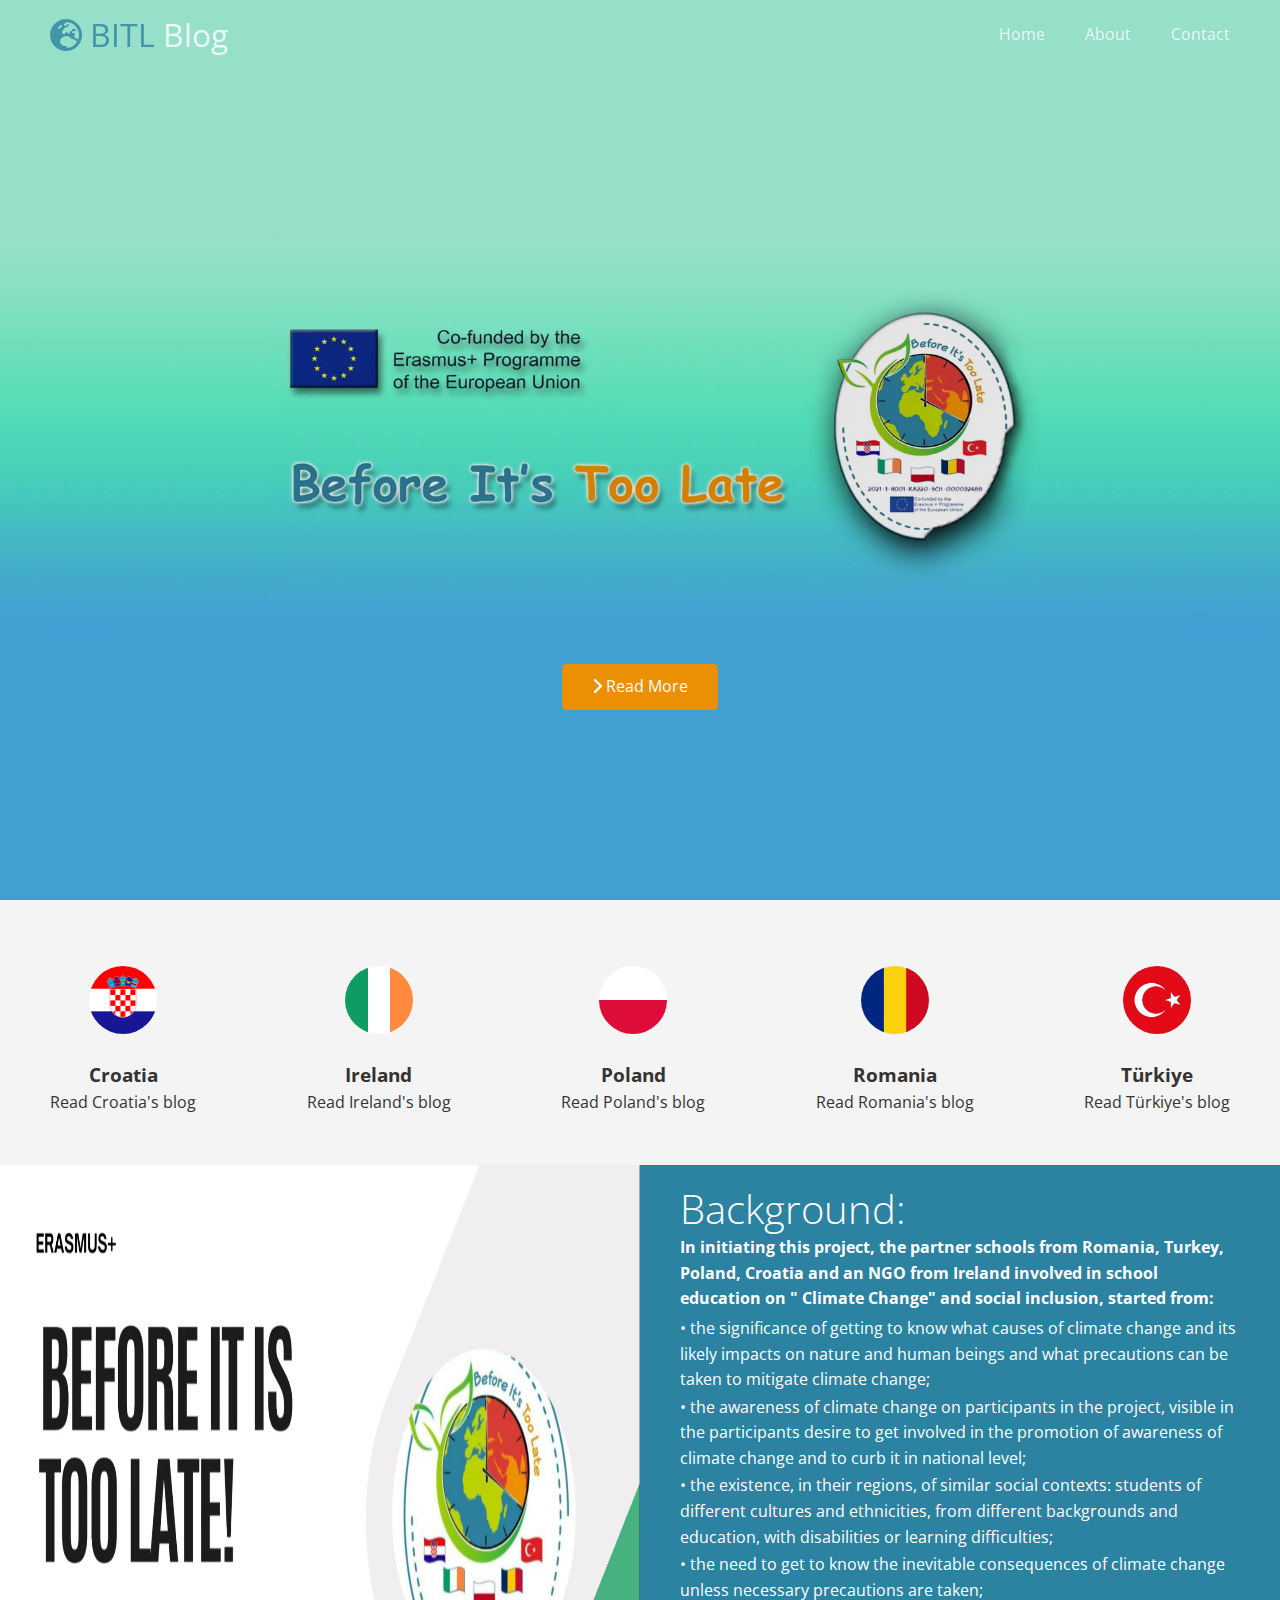
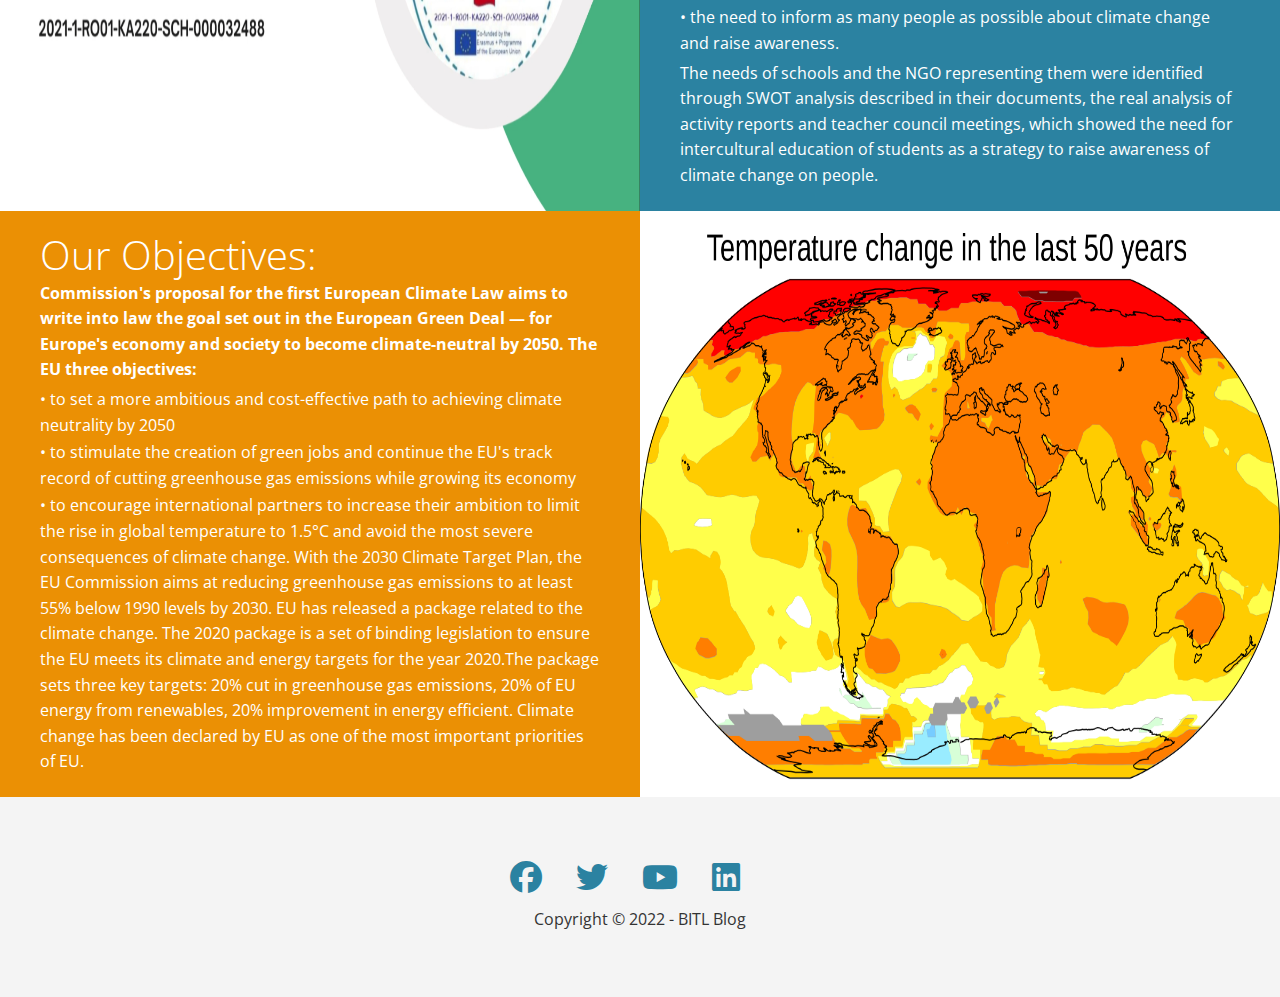
==== commit 1947a73e: "am aranjat totul in foldere pentru a putea avea un cod cat mai ordonat pentru a ne spori productivit" ====
--- a/index.html
+++ b/index.html
@@ -1,376 +1,319 @@
 <!DOCTYPE html>
 <html lang="en">
-  <head>
-    <meta charset="UTF-8" />
-    <meta http-equiv="X-UA-Compatible" content="IE=edge" />
-    <meta name="viewport" content="width=device-width, initial-scale=1.0" />
-    <link
-      rel="stylesheet"
-      href="https://cdnjs.cloudflare.com/ajax/libs/font-awesome/6.1.1/css/all.min.css"
-    />
-    <link rel="stylesheet" href="style.css" />
-    <link rel="stylesheet" href="lightbox.min.css" />
-    <link rel="preconnect" href="https://fonts.googleapis.com" />
-    <link rel="preconnect" href="https://fonts.gstatic.com" crossorigin />
-    <link
-      href="https://fonts.googleapis.com/css2?family=Open+Sans:wght@300;400&family=Roboto:wght@100&display=swap"
-      rel="stylesheet"
-    />
-
-    <title>BITL Blog</title>
-  </head>
-  <body>
-    <header id="header" class="hero">
-      <div id="navbar" class="navbar top">
-        <a href="#header">
-          <h1 class="logo">
-            <span class="text-primary"
-              ><i class="fa-solid fa-earth-europe"></i> BITL</span
-            >
-            Blog
-          </h1>
-        </a>
-        <nav>
-          <ul>
-            <li><a href="#header">Home</a></li>
-            <li><a href="#about">About</a></li>
-            <li><a href="#contact">Contact</a></li>
-          </ul>
-        </nav>
-      </div>
-      <div class="content">
-        <!--
+    <head>
+        <meta charset="UTF-8" />
+        <meta http-equiv="X-UA-Compatible" content="IE=edge" />
+        <meta name="viewport" content="width=device-width, initial-scale=1.0" />
+        <link
+            rel="stylesheet"
+            href="https://cdnjs.cloudflare.com/ajax/libs/font-awesome/6.1.1/css/all.min.css"
+        />
+        <link rel="stylesheet" href="style.css" />
+        <link rel="stylesheet" href="lightbox.min.css" />
+        <link rel="preconnect" href="https://fonts.googleapis.com" />
+        <link rel="preconnect" href="https://fonts.gstatic.com" crossorigin />
+        <link
+            href="https://fonts.googleapis.com/css2?family=Open+Sans:wght@300;400&family=Roboto:wght@100&display=swap"
+            rel="stylesheet"
+        />
+
+        <title>BITL Blog</title>
+    </head>
+    <body>
+        <header id="header" class="hero">
+            <div id="navbar" class="navbar top">
+                <a href="#header">
+                    <h1 class="logo">
+                        <span class="text-primary"
+                            ><i class="fa-solid fa-earth-europe"></i> BITL</span
+                        >
+                        Blog
+                    </h1>
+                </a>
+                <nav>
+                    <ul>
+                        <li><a href="#header">Home</a></li>
+                        <li><a href="#about">About</a></li>
+                        <li><a href="#contact">Contact</a></li>
+                    </ul>
+                </nav>
+            </div>
+            <div class="content">
+                <!--
       <h1>Before It Is Too Late</h1>
       <p> An Erasmus+ Project</p>-->
-        <a href="#about" id="read-more" class="btn btn-secondary"
-          ><i class="fas fa-chevron-right"></i> Read More</a
-        >
-      </div>
-    </header>
-
-    <main>
-      <section id="about" class="icons bg-light">
-        <div class="flex-items">
-          <div class="country">
-            <a href="/croatia.html">
-              <img src="croatia.png" />
-              <div>
-                <h3>Croatia</h3>
-                <p>Read Croatia's blog</p>
-              </div>
-            </a>
-          </div>
-
-          <div class="country">
-            <a href="/ireland.html">
-              <img src="ireland.png" />
-              <div>
-                <h3>Ireland</h3>
-                <p>Read Ireland's blog</p>
-              </div>
-            </a>
-          </div>
-
-          <div class="country">
-            <a href="/poland.html">
-              <img src="poland.png" />
-              <div>
-                <h3>Poland</h3>
-                <p>Read Poland's blog</p>
-              </div>
-            </a>
-          </div>
-
-          <div class="country">
-            <a href="/romania.html">
-              <img src="romania.png" />
-              <div>
-                <h3>Romania</h3>
-                <p>Read Romania's blog</p>
-              </div>
-            </a>
-          </div>
-          <div class="country">
-            <a href="/türkiye.html">
-              <img src="turkey.png" />
-              <div>
-                <h3>Türkiye</h3>
-                <p>Read Türkiye's blog</p>
-              </div>
-            </a>
-          </div>
-        </div>
-      </section>
-
-      <section class="solutions flex-columns">
-        <div class="row">
-          <div class="column">
-            <div class="column-1">
-              <img src="photo1.png" alt="" />
+                <a href="#about" id="read-more" class="btn btn-secondary"
+                    ><i class="fas fa-chevron-right"></i> Read More</a
+                >
             </div>
-          </div>
-          <div class="column">
-            <div class="column-2 bg-primary">
-              <h2>Background:</h2>
-              <p>
-                <strong>
-                  In initiating this project, the partner schools from Romania,
-                  Turkey, Poland, Croatia and an NGO from Ireland involved in
-                  school education on " Climate Change" and social inclusion,
-                  started from:
-                </strong>
-              </p>
-
-              <ul>
-                <li>
-                  <p>
-                    • the significance of getting to know what causes of climate
-                    change and its likely impacts on nature and human beings and
-                    what precautions can be taken to mitigate climate change;
-                  </p>
-                </li>
-                <li>
-                  <p>
-                    • the awareness of climate change on participants in the
-                    project, visible in the participants desire to get involved
-                    in the promotion of awareness of climate change and to curb
-                    it in national level;
-                  </p>
-                </li>
-                <li>
-                  <p>
-                    • the existence, in their regions, of similar social
-                    contexts: students of different cultures and ethnicities,
-                    from different backgrounds and education, with disabilities
-                    or learning difficulties;
-                  </p>
-                </li>
-                <li>
-                  <p>
-                    • the need to get to know the inevitable consequences of
-                    climate change unless necessary precautions are taken;
-                  </p>
-                </li>
-                <li>
-                  <p>
-                    • the need to inform as many people as possible about
-                    climate change and raise awareness.
-                  </p>
-                </li>
-              </ul>
-              <p>
-                The needs of schools and the NGO representing them were
-                identified through SWOT analysis described in their documents,
-                the real analysis of activity reports and teacher council
-                meetings, which showed the need for intercultural education of
-                students as a strategy to raise awareness of climate change on
-                people.
-              </p>
+        </header>
+
+        <main>
+            <section id="about" class="icons bg-light">
+                <div class="flex-items">
+                    <div class="country">
+                        <a href="croatia/croatia.html">
+                            <img src="croatia/croatia.png" />
+                            <div>
+                                <h3>Croatia</h3>
+                                <p>Read Croatia's blog</p>
+                            </div>
+                        </a>
+                    </div>
+
+                    <div class="country">
+                        <a href="ireland/ireland.html">
+                            <img src="ireland/ireland.png" />
+                            <div>
+                                <h3>Ireland</h3>
+                                <p>Read Ireland's blog</p>
+                            </div>
+                        </a>
+                    </div>
+
+                    <div class="country">
+                        <a href="poland/poland.html">
+                            <img src="poland/poland.png" />
+                            <div>
+                                <h3>Poland</h3>
+                                <p>Read Poland's blog</p>
+                            </div>
+                        </a>
+                    </div>
+
+                    <div class="country">
+                        <a href="romania/romania.html">
+                            <img src="romania/romania.png" />
+                            <div>
+                                <h3>Romania</h3>
+                                <p>Read Romania's blog</p>
+                            </div>
+                        </a>
+                    </div>
+                    <div class="country">
+                        <a href="turkiey/türkiye.html">
+                            <img src="turkiey/turkey.png" />
+                            <div>
+                                <h3>Türkiye</h3>
+                                <p>Read Türkiye's blog</p>
+                            </div>
+                        </a>
+                    </div>
+                </div>
+            </section>
+
+            <section class="solutions flex-columns">
+                <div class="row">
+                    <div class="column">
+                        <div class="column-1">
+                            <img src="PHOTOS/photo1.png" alt="" />
+                        </div>
+                    </div>
+                    <div class="column">
+                        <div class="column-2 bg-primary">
+                            <h2>Background:</h2>
+                            <p>
+                                <strong>
+                                    In initiating this project, the partner
+                                    schools from Romania, Turkey, Poland,
+                                    Croatia and an NGO from Ireland involved in
+                                    school education on " Climate Change" and
+                                    social inclusion, started from:
+                                </strong>
+                            </p>
+
+                            <ul>
+                                <li>
+                                    <p>
+                                        • the significance of getting to know
+                                        what causes of climate change and its
+                                        likely impacts on nature and human
+                                        beings and what precautions can be taken
+                                        to mitigate climate change;
+                                    </p>
+                                </li>
+                                <li>
+                                    <p>
+                                        • the awareness of climate change on
+                                        participants in the project, visible in
+                                        the participants desire to get involved
+                                        in the promotion of awareness of climate
+                                        change and to curb it in national level;
+                                    </p>
+                                </li>
+                                <li>
+                                    <p>
+                                        • the existence, in their regions, of
+                                        similar social contexts: students of
+                                        different cultures and ethnicities, from
+                                        different backgrounds and education,
+                                        with disabilities or learning
+                                        difficulties;
+                                    </p>
+                                </li>
+                                <li>
+                                    <p>
+                                        • the need to get to know the inevitable
+                                        consequences of climate change unless
+                                        necessary precautions are taken;
+                                    </p>
+                                </li>
+                                <li>
+                                    <p>
+                                        • the need to inform as many people as
+                                        possible about climate change and raise
+                                        awareness.
+                                    </p>
+                                </li>
+                            </ul>
+                            <p>
+                                The needs of schools and the NGO representing
+                                them were identified through SWOT analysis
+                                described in their documents, the real analysis
+                                of activity reports and teacher council
+                                meetings, which showed the need for
+                                intercultural education of students as a
+                                strategy to raise awareness of climate change on
+                                people.
+                            </p>
+                        </div>
+                    </div>
+                </div>
+            </section>
+
+            <section id="blog" class="blog flex-columns flex-reverse">
+                <div class="row">
+                    <div class="column">
+                        <div class="column-1">
+                            <img src="PHOTOS/temperature.png" alt="" />
+                        </div>
+                    </div>
+                    <div class="column">
+                        <div class="column-2 bg-secondary">
+                            <h2>Our Objectives:</h2>
+                            <p>
+                                <strong>
+                                    Commission's proposal for the first European
+                                    Climate Law aims to write into law the goal
+                                    set out in the European Green Deal — for
+                                    Europe's economy and society to become
+                                    climate-neutral by 2050. The EU three
+                                    objectives:</strong
+                                >
+                            </p>
+
+                            <ul>
+                                <li>
+                                    <p>
+                                        • to set a more ambitious and
+                                        cost-effective path to achieving climate
+                                        neutrality by 2050
+                                    </p>
+                                </li>
+                                <li>
+                                    <p>
+                                        • to stimulate the creation of green
+                                        jobs and continue the EU's track record
+                                        of cutting greenhouse gas emissions
+                                        while growing its economy
+                                    </p>
+                                </li>
+                                <li>
+                                    <p>
+                                        • to encourage international partners to
+                                        increase their ambition to limit the
+                                        rise in global temperature to 1.5°C and
+                                        avoid the most severe consequences of
+                                        climate change. With the 2030 Climate
+                                        Target Plan, the EU Commission aims at
+                                        reducing greenhouse gas emissions to at
+                                        least 55% below 1990 levels by 2030. EU
+                                        has released a package related to the
+                                        climate change. The 2020 package is a
+                                        set of binding legislation to ensure the
+                                        EU meets its climate and energy targets
+                                        for the year 2020.The package sets three
+                                        key targets: 20% cut in greenhouse gas
+                                        emissions, 20% of EU energy from
+                                        renewables, 20% improvement in energy
+                                        efficient. Climate change has been
+                                        declared by EU as one of the most
+                                        important priorities of EU.
+                                    </p>
+                                </li>
+                            </ul>
+                        </div>
+                    </div>
+                </div>
+            </section>
+        </main>
+
+        <footer class="footer bg-light">
+            <div class="social">
+                <a href="#"><i class="fab fa-facebook fa-2x"></i></a>
+                <a href="#"><i class="fab fa-twitter fa-2x"></i></a>
+                <a
+                    href="https://www.youtube.com/channel/UCCqHWh_vSfMxujId6yBV3DQ"
+                    target="_blank"
+                    ><i class="fab fa-youtube fa-2x"></i
+                ></a>
+                <a href="#"><i class="fab fa-linkedin fa-2x"></i></a>
             </div>
-          </div>
-        </div>
-      </section>
-
-      <section id="cases" class="cases flex-grid section-padding">
-        <div>
-          <h3 class="section-header text-primary">Türkiye</h3>
-          <div class="row">
-            <div class="column">
-              <a href="cases1.jpg" data-lightbox="cases">
-                <img src="cases1.jpg" alt="" />
-              </a>
-              <a href="cases2.jpg" data-lightbox="cases">
-                <img src="cases2.jpg" alt="" />
-              </a>
-            </div>
-            <div class="column">
-              <a href="cases3.jpg" data-lightbox="cases">
-                <img src="cases3.jpg" alt="" />
-              </a>
-              <a href="cases4.jpg" data-lightbox="cases">
-                <img src="cases4.jpg" alt="" />
-              </a>
-            </div>
-            <div class="column">
-              <a href="cases5.jpg" data-lightbox="cases">
-                <img src="cases5.jpg" alt="" />
-              </a>
-              <a href="cases6.jpg" data-lightbox="cases">
-                <img src="cases6.jpg" alt="" />
-              </a>
-            </div>
-            <div class="column">
-              <a href="cases7.jpg" data-lightbox="cases">
-                <img src="cases7.jpg" alt="" />
-              </a>
-              <a href="cases8.jpg" data-lightbox="cases">
-                <img src="cases8.jpg" alt="" />
-              </a>
-            </div>
-          </div>
-        </div>
-        <div>
-          <h3 class="section-header text-primary">Poland</h3>
-          <div class="row">
-            <div class="column">
-              <a href="IMG_1136.jpg" data-lightbox="cases">
-                <img src="IMG_1136.jpg" alt="" />
-              </a>
-              <a href="IMG_1294.JPG" data-lightbox="cases">
-                <img src="IMG_1294.JPG" alt="" />
-              </a>
-            </div>
-            <div class="column">
-              <a href="IMG_1852.JPG" data-lightbox="cases">
-                <img src="IMG_1852.JPG" alt="" />
-              </a>
-              <a href="IMG_1016.jpg" data-lightbox="cases">
-                <img src="IMG_1016.jpg" alt="" />
-              </a>
-            </div>
-            <div class="column">
-              <a href="20230315_093415.jpg" data-lightbox="cases">
-                <img src="20230315_093415.jpg" alt="" />
-              </a>
-              <a href="20230315_123638.jpg" data-lightbox="cases">
-                <img src="20230315_123638.jpg" alt="" />
-              </a>
-            </div>
-            <div class="column">
-              <a href="IMG_1317.JPG" data-lightbox="cases">
-                <img src="IMG_1317.JPG" alt="" />
-              </a>
-              <a href="IMG_1155.jpg" data-lightbox="cases">
-                <img src="IMG_1155.jpg" alt="" />
-              </a>
-            </div>
-          </div>
-        </div>
-      </section>
-
-      <section id="blog" class="blog flex-columns flex-reverse">
-        <div class="row">
-          <div class="column">
-            <div class="column-1">
-              <img src="temperature.png" alt="" />
-            </div>
-          </div>
-          <div class="column">
-            <div class="column-2 bg-secondary">
-              <h2>Our Objectives:</h2>
-              <p>
-                <strong>
-                  Commission's proposal for the first European Climate Law aims
-                  to write into law the goal set out in the European Green Deal
-                  — for Europe's economy and society to become climate-neutral
-                  by 2050. The EU three objectives:</strong
-                >
-              </p>
-
-              <ul>
-                <li>
-                  <p>
-                    • to set a more ambitious and cost-effective path to
-                    achieving climate neutrality by 2050
-                  </p>
-                </li>
-                <li>
-                  <p>
-                    • to stimulate the creation of green jobs and continue the
-                    EU's track record of cutting greenhouse gas emissions while
-                    growing its economy
-                  </p>
-                </li>
-                <li>
-                  <p>
-                    • to encourage international partners to increase their
-                    ambition to limit the rise in global temperature to 1.5°C
-                    and avoid the most severe consequences of climate change.
-                    With the 2030 Climate Target Plan, the EU Commission aims at
-                    reducing greenhouse gas emissions to at least 55% below 1990
-                    levels by 2030. EU has released a package related to the
-                    climate change. The 2020 package is a set of binding
-                    legislation to ensure the EU meets its climate and energy
-                    targets for the year 2020.The package sets three key
-                    targets: 20% cut in greenhouse gas emissions, 20% of EU
-                    energy from renewables, 20% improvement in energy efficient.
-                    Climate change has been declared by EU as one of the most
-                    important priorities of EU.
-                  </p>
-                </li>
-              </ul>
-            </div>
-          </div>
-        </div>
-      </section>
-    </main>
-
-    <footer class="footer bg-light">
-      <div class="social">
-        <a href="#"><i class="fab fa-facebook fa-2x"></i></a>
-        <a href="#"><i class="fab fa-twitter fa-2x"></i></a>
-        <a
-          href="https://www.youtube.com/channel/UCCqHWh_vSfMxujId6yBV3DQ"
-          target="_blank"
-          ><i class="fab fa-youtube fa-2x"></i
-        ></a>
-        <a href="#"><i class="fab fa-linkedin fa-2x"></i></a>
-      </div>
-      <p>Copyright &copy; 2022 - BITL Blog</p>
-    </footer>
-
-    <script
-      src="https://code.jquery.com/jquery-3.6.0.min.js"
-      integrity="sha256-/xUj+3OJU5yExlq6GSYGSHk7tPXikynS7ogEvDej/m4="
-      crossorigin="anonymous"
-    ></script>
-
-    <script src="lightbox.min.js"></script>
-
-    <script>
-      const navbar = document.getElementById('navbar');
-      const readMoreBtn = document.getElementById('read-more');
-
-      let scrolled = false;
-      const oldStyle = readMoreBtn.style;
-      window.onscroll = function () {
-        if (window.pageYOffset > 100) {
-          navbar.classList.remove('top');
-          if (!scrolled) {
-            navbar.style.transform = 'translateY(-70px)';
-          }
-
-          setTimeout(function () {
-            navbar.style.transform = 'translateY(0)';
-            scrolled = true;
-          }, 1000);
-        } else {
-          navbar.classList.add('top');
-          scrolled = false;
-        }
-        if (window.pageYOffset > 450) {
-          readMoreBtn.style.background = 'transparent';
-          readMoreBtn.style.color = 'transparent';
-          readMoreBtn.style.cursor = 'default';
-        } else {
-          readMoreBtn.style = oldStyle;
-        }
-      };
-
-      $('#navbar a, .btn').on('click', function (e) {
-        if (this.hash !== '') {
-          e.preventDefault();
-
-          const hash = this.hash;
-
-          $('html, body').animate(
-            {
-              scrollTop: $(hash).offset().top - 100,
-            },
-            800
-          );
-        }
-      });
-    </script>
-  </body>
+            <p>Copyright &copy; 2022 - BITL Blog</p>
+        </footer>
+
+        <script
+            src="https://code.jquery.com/jquery-3.6.0.min.js"
+            integrity="sha256-/xUj+3OJU5yExlq6GSYGSHk7tPXikynS7ogEvDej/m4="
+            crossorigin="anonymous"
+        ></script>
+
+        <script src="lightbox.min.js"></script>
+
+        <script>
+            const navbar = document.getElementById("navbar");
+            const readMoreBtn = document.getElementById("read-more");
+
+            let scrolled = false;
+            const oldStyle = readMoreBtn.style;
+            window.onscroll = function () {
+                if (window.pageYOffset > 100) {
+                    navbar.classList.remove("top");
+                    if (!scrolled) {
+                        navbar.style.transform = "translateY(-70px)";
+                    }
+
+                    setTimeout(function () {
+                        navbar.style.transform = "translateY(0)";
+                        scrolled = true;
+                    }, 1000);
+                } else {
+                    navbar.classList.add("top");
+                    scrolled = false;
+                }
+                if (window.pageYOffset > 450) {
+                    readMoreBtn.style.background = "transparent";
+                    readMoreBtn.style.color = "transparent";
+                    readMoreBtn.style.cursor = "default";
+                } else {
+                    readMoreBtn.style = oldStyle;
+                }
+            };
+
+            $("#navbar a, .btn").on("click", function (e) {
+                if (this.hash !== "") {
+                    e.preventDefault();
+
+                    const hash = this.hash;
+
+                    $("html, body").animate(
+                        {
+                            scrollTop: $(hash).offset().top - 100,
+                        },
+                        800
+                    );
+                }
+            });
+        </script>
+    </body>
 </html>
--- a/style.css
+++ b/style.css
@@ -1,295 +1,364 @@
-   
 * {
-  box-sizing: border-box;
-  padding: 0;
-  margin: 0;
-}
-
+    box-sizing: border-box;
+    padding: 0;
+    margin: 0;
+}
 
 .text-primary {
-  color: #2b82a1;
+    color: #2b82a1;
 }
 
 .text-scondary {
-  color: #eb9004;
-}
-
-
-html, body, div, span, applet, object, iframe,
-h1, h2, h3, h4, h5, h6, p, blockquote, pre,
-a, abbr, acronym, address, big, cite, code,
-del, dfn, em, img, ins, kbd, q, s, samp,
-small, strike, strong, sub, sup, tt, var,
-b, u, i, center,
-dl, dt, dd, ol, ul, li,
-fieldset, form, label, legend,
-table, caption, tbody, tfoot, thead, tr, th, td,
-article, aside, canvas, details, embed, 
-figure, figcaption, footer, header, hgroup, 
-menu, nav, output, ruby, section, summary,
-time, mark, audio, video {
-	margin: 0;
-	padding: 0;
-	border: 0;
-	vertical-align: baseline;
-}
-article, aside, details, figcaption, figure, 
-footer, header, hgroup, menu, nav, section {
-	display: block;
-}
-
-ol, ul {
-	list-style: none;
-}
-
-
-body{
-  font-family: 'Open Sans';
-  background: #fff;
-  color: #333;
-  line-height: 1.6;
-  max-width:2000px;
-}
-
+    color: #eb9004;
+}
+
+html,
+body,
+div,
+span,
+applet,
+object,
+iframe,
+h1,
+h2,
+h3,
+h4,
+h5,
+h6,
+p,
+blockquote,
+pre,
+a,
+abbr,
+acronym,
+address,
+big,
+cite,
+code,
+del,
+dfn,
+em,
+img,
+ins,
+kbd,
+q,
+s,
+samp,
+small,
+strike,
+strong,
+sub,
+sup,
+tt,
+var,
+b,
+u,
+i,
+center,
+dl,
+dt,
+dd,
+ol,
+ul,
+li,
+fieldset,
+form,
+label,
+legend,
+table,
+caption,
+tbody,
+tfoot,
+thead,
+tr,
+th,
+td,
+article,
+aside,
+canvas,
+details,
+embed,
+figure,
+figcaption,
+footer,
+header,
+hgroup,
+menu,
+nav,
+output,
+ruby,
+section,
+summary,
+time,
+mark,
+audio,
+video {
+    margin: 0;
+    padding: 0;
+    border: 0;
+    vertical-align: baseline;
+}
+article,
+aside,
+details,
+figcaption,
+figure,
+footer,
+header,
+hgroup,
+menu,
+nav,
+section {
+    display: block;
+}
+
+ol,
 ul {
-  list-style: none;
-}
-
-a{
-  text-decoration: none;
-  color: #333;
-}
-
-h1, h2 {
-  font-weight: 300;
-  line-height: 1.2;
+    list-style: none;
+}
+
+body {
+    font-family: "Open Sans";
+    background: #fff;
+    color: #333;
+    line-height: 1.6;
+    max-width: 2000px;
+}
+
+ul {
+    list-style: none;
+}
+
+a {
+    text-decoration: none;
+    color: #333;
+}
+
+h1,
+h2 {
+    font-weight: 300;
+    line-height: 1.2;
 }
 
 p {
-  margin: 10px, 0;
+    margin: 10px, 0;
 }
 
 img {
-  width: 100%;
-  
-}
-
-
- .navbar {
-  display: flex;
-  align-items: center;
-  justify-content: space-between;
-  background-color: #333;
-  color: white;
-  opacity: 0.8;
-  width: 100%;
-  height: 70px;
-  position: fixed;
-  top: 0px;
-  padding: 0 30px;
-  transition: 0.5s;
+    width: 100%;
+}
+
+.navbar {
+    display: flex;
+    align-items: center;
+    justify-content: space-between;
+    background-color: #333;
+    color: white;
+    opacity: 0.8;
+    width: 100%;
+    height: 70px;
+    position: fixed;
+    top: 0px;
+    padding: 0 30px;
+    transition: 0.5s;
 }
 
 #read-more {
-  transition: 0.3s;
+    transition: 0.3s;
 }
 
 .navbar a {
-  color: white;
-  padding: 10px 20px;
-  transition-duration: 0.3s;
+    color: white;
+    padding: 10px 20px;
+    transition-duration: 0.3s;
 }
 
 .navbar a:hover {
-  border-bottom: #2b82a1 2px solid;
-  background-color: #222;
+    border-bottom: #2b82a1 2px solid;
+    background-color: #222;
 }
 
 .navbar ul {
-  display: flex;
+    display: flex;
 }
 
 .navbar .logo {
-  font-weight: 400;
-}
-
+    font-weight: 400;
+}
 
 .navbar.top {
-  background: transparent;
-}
-
+    background: transparent;
+}
 
 .hero {
-  width:100%;
-  background: url('./banner.png') no-repeat center center/cover;
-  height: 100vh;
-  position: relative;
-  color: white;
+    width: 100%;
+    background: url("PHOTOS/banner.png") no-repeat center center/cover;
+    height: 100vh;
+    position: relative;
+    color: white;
 }
 
 .hero .content {
-  display: flex;
-  flex-direction: column;
-  justify-content: center;
-  align-items: center;
-  text-align: center;
-  height: 100%;
-  padding: 0 20px;
+    display: flex;
+    flex-direction: column;
+    justify-content: center;
+    align-items: center;
+    text-align: center;
+    height: 100%;
+    padding: 0 20px;
 }
 
 .hero .content h1 {
-  font-size: 56px;
+    font-size: 56px;
 }
 
 .hero .content p {
-  font-size: 23px;
-  max-width: 1200px;
-  margin: 20px 0 30px;
+    font-size: 23px;
+    max-width: 1200px;
+    margin: 20px 0 30px;
 }
 
 .hero .content .btn {
-  position: absolute;
-  bottom: 190px;
-}
-
+    position: absolute;
+    bottom: 190px;
+}
 
 .hero::before {
-  content: '';
-  position: absolute;
-  top: 0;
-  left: 0;
-  width: 100%;
-  height: 100%;
-  background: rgba(0,0,0,0.1);
+    content: "";
+    position: absolute;
+    top: 0;
+    left: 0;
+    width: 100%;
+    height: 100%;
+    background: rgba(0, 0, 0, 0.1);
 }
 
 .hero * {
-  z-index: 10;
+    z-index: 10;
 }
 
 .hero.blog {
-  background: url('/home/blog.jpg') no-repeat center center/auto;
-  background-attachment: fixed;
-  height: 30vh;
+    background: url("/home/blog.jpg") no-repeat center center/auto;
+    background-attachment: fixed;
+    height: 30vh;
 }
 
 .btn {
-  cursor: pointer;
-  display: inline-block;
-  padding: 10px 30px;
-  color: white;
-  background-color: #28a745;
-  border: none;
-  border-radius: 5px;
-  transition: 0.3s;
+    cursor: pointer;
+    display: inline-block;
+    padding: 10px 30px;
+    color: white;
+    background-color: #28a745;
+    border: none;
+    border-radius: 5px;
+    transition: 0.3s;
 }
 
 .btn:hover {
-  background-color: #216f33;
-}
-
-.btn-primary, .bg-primary{
-  background-color: #2b82a1;
-  color: white;
-}
-
-.btn-secondary, .bg-secondary{
-  background-color: #eb9004;
-  color: white;
+    background-color: #216f33;
+}
+
+.btn-primary,
+.bg-primary {
+    background-color: #2b82a1;
+    color: white;
+}
+
+.btn-secondary,
+.bg-secondary {
+    background-color: #eb9004;
+    color: white;
 }
 
 .btn-secondary:hover {
-  background-color: #c47806;
-}
-
-.btn-dark, .bg-dark{
-  background-color: #333;
-  color: white;
+    background-color: #c47806;
+}
+
+.btn-dark,
+.bg-dark {
+    background-color: #333;
+    color: white;
 }
 
 .btn-dark:hover {
-  background-color: #111;
-  opacity: 0.9;
-  color: #f4f4f4;
-}
-
-.btn-light, .bg-light{
-  background-color: #f4f4f4;
-  color: #333;
+    background-color: #111;
+    opacity: 0.9;
+    color: #f4f4f4;
+}
+
+.btn-light,
+.bg-light {
+    background-color: #f4f4f4;
+    color: #333;
 }
 
 .btn-light:hover {
-  background-color: rgb(211, 211, 211);
-  color: black;
-  opacity: 0.9;
-  
+    background-color: rgb(211, 211, 211);
+    color: black;
+    opacity: 0.9;
 }
 
 .btn-outline {
-  background: transparent ;
-  border: 1px solid white;
-  margin-left: 20px;
+    background: transparent;
+    border: 1px solid white;
+    margin-left: 20px;
 }
 
 .icons {
-  padding: 30px;
+    padding: 30px;
 }
 
 .incons h3 {
-  font-weight: bold;
-  margin-bottom: 15px;
-}
-
-.icons i { 
-  background-color: #28a745;
-  color: white;
-  padding: 1rem;
-  border-radius: 50%;
-  margin-bottom: 15px;
-}
-
-.icons img { 
-  width: 100px;
-  height: 100px;
-  color: white;
-  padding: 1rem;
-  border-radius: 50%;
-  margin-bottom: 2px;
-  object-fit: fill;
-  
+    font-weight: bold;
+    margin-bottom: 15px;
+}
+
+.icons i {
+    background-color: #28a745;
+    color: white;
+    padding: 1rem;
+    border-radius: 50%;
+    margin-bottom: 15px;
+}
+
+.icons img {
+    width: 100px;
+    height: 100px;
+    color: white;
+    padding: 1rem;
+    border-radius: 50%;
+    margin-bottom: 2px;
+    object-fit: fill;
 }
 
 .country a {
-  transition: 0.25s;
-}
-
+    transition: 0.25s;
+}
 
 .flex-items {
-  display: flex;
-  text-align: center;
-  justify-content: center;
-  height: 100%;
+    display: flex;
+    text-align: center;
+    justify-content: center;
+    height: 100%;
 }
 
 .flex-columns img {
-  width: 100%;
-  height: 100%;
-}
-
+    width: 100%;
+    height: 100%;
+}
 
 .flex-items > div {
-  padding: 20px;
+    padding: 20px;
 }
 
 #about .flex-items {
-  justify-content: space-between;
+    justify-content: space-between;
 }
 
 .country a:hover {
     color: #c47806;
 }
 
-
 .flex-columns .row {
     display: flex;
     flex-direction: row;
@@ -297,215 +366,204 @@
     width: 100%;
 }
 
-.flex-columns .column{
-  display:flex;
-  flex-direction: column;
-  flex-basis: 100%;
-  flex: 1;
-}
-
-.flex-columns .column .column-1, .flex-columns .column .column-2{
-  height: 100%;
-}
-
+.flex-columns .column {
+    display: flex;
+    flex-direction: column;
+    flex-basis: 100%;
+    flex: 1;
+}
+
+.flex-columns .column .column-1,
+.flex-columns .column .column-2 {
+    height: 100%;
+}
 
 .flex-columns img {
-  width: 100%;
-  height: 100%;
-  object-fit: fill;
+    width: 100%;
+    height: 100%;
+    object-fit: fill;
 }
 
 .flex-columns .column-2 {
-  display: flex;
-  flex-direction: column;
-  align-items: flex-start;
-  justify-content: center;
-  padding: 20px;
+    display: flex;
+    flex-direction: column;
+    align-items: flex-start;
+    justify-content: center;
+    padding: 20px;
 }
 
 .flex-columns .column-2 p {
-  margin-top: 2px;
-  margin-bottom: 2px
-  
-
+    margin-top: 2px;
+    margin-bottom: 2px;
 }
 
 .flex-columns h2 {
-  font-size: 40px;
-  margin-left: 20px;
-  font-weight: 100;
+    font-size: 40px;
+    margin-left: 20px;
+    font-weight: 100;
 }
 
 .flex-columns h4 {
-  margin: 20px;
+    margin: 20px;
 }
 
 .flex-columns p {
-  margin: 20px;
-}
-
+    margin: 20px;
+}
 
 .cases img:hover {
-  opacity: 0.7;
+    opacity: 0.7;
 }
 
 .section-header {
-  padding: 30px;
-  display: flex;
-  font-size: 3rem;
-  flex-direction: column;
-  align-items: center;
-  justify-content: center;
-  text-align: center;
+    padding: 30px;
+    display: flex;
+    font-size: 3rem;
+    flex-direction: column;
+    align-items: center;
+    justify-content: center;
+    text-align: center;
 }
 
 .section-header h2 {
-  font-size: 40px;
-  margin: 20px 0;
+    font-size: 40px;
+    margin: 20px 0;
 }
 
 .section-padding {
-  padding: 20px 20px 40px;
+    padding: 20px 20px 40px;
 }
 
 .flex-grid .row {
-  display: flex;
-  flex-wrap: wrap;
-  padding: 0 4px;
+    display: flex;
+    flex-wrap: wrap;
+    padding: 0 4px;
 }
 
 .flex-grid .column {
-  flex: 25%;
-  max-width: 25%;
-  padding: 0 4px;
+    flex: 25%;
+    max-width: 25%;
+    padding: 0 4px;
 }
 
 .flex-grid .column img {
-   height: 225px;
-   object-fit: cover;
-}
-
-
-.flex-columns.flex-reverse .row{
-  flex-direction: row-reverse;
-
-}
-
-
-
+    height: 225px;
+    object-fit: cover;
+}
+
+.flex-columns.flex-reverse .row {
+    flex-direction: row-reverse;
+}
 
 .callback-form {
-  width: 100%;
-  padding: 20px 0;
-
+    width: 100%;
+    padding: 20px 0;
 }
 
 .callback-form label {
-  display: block;
-  margin-bottom: 5px;
-}
-
+    display: block;
+    margin-bottom: 5px;
+}
 
 .callback-form .from-control {
-  margin-bottom: 15px;
+    margin-bottom: 15px;
 }
 
 .callback-form input {
-  width: 100%;
-  padding: 4px;
-  height: 40px;
-  border: #f3f3f3 1px solid;
+    width: 100%;
+    padding: 4px;
+    height: 40px;
+    border: #f3f3f3 1px solid;
 }
 
 .callback-form input:focus {
-  outline-color: #28a745;
+    outline-color: #28a745;
 }
 
 .callback-form .btn {
-
     padding: 12px 0;
     margin-top: 20px;
 }
 
 .post {
-  padding: 50px 30px;
+    padding: 50px 30px;
 }
 
 .post h2 {
-  font-size: 40px;
-  margin-bottom: 20px;
-  padding-bottom: 10px;
-  border-bottom: #ccc solid 1px;
+    font-size: 40px;
+    margin-bottom: 20px;
+    padding-bottom: 10px;
+    border-bottom: #ccc solid 1px;
 }
 
 .post meta {
-  margin-bottom: 30px;
+    margin-bottom: 30px;
 }
 
 .post img {
-  width: 300px;
-  border-radius: 50%;
-  display: block;
-  margin: 30px auto;
+    width: 300px;
+    border-radius: 50%;
+    display: block;
+    margin: 30px auto;
 }
 
 .footer {
-  display: flex;
-  flex-direction: column;
-  align-items: center;
-  text-align: center;
-  justify-content: center;
-  height: 200px;
+    display: flex;
+    flex-direction: column;
+    align-items: center;
+    text-align: center;
+    justify-content: center;
+    height: 200px;
 }
 
 .footer a {
-  color: #2b82a1;
+    color: #2b82a1;
 }
 
 .footer p {
-  margin-top: 10px;
-}
-
-.footer a:hover{ 
-  color: #206179;
+    margin-top: 10px;
+}
+
+.footer a:hover {
+    color: #206179;
 }
 
 .footer .social > * {
-  margin-right: 30px;
-  transition: 0.25s;
+    margin-right: 30px;
+    transition: 0.25s;
 }
 
 /* For devices 400px and larger: */
 @media (max-device-width: 768px) {
-      .hero {
-      width:100%;
-      background: url('./banner telefon.png') no-repeat center center/cover;
-      height: 100vh;
-      position: relative;
-      color: white;
+    .hero {
+        width: 100%;
+        background: url("PHOTOS/banner telefon.png") no-repeat center
+            center/cover;
+        height: 100vh;
+        position: relative;
+        color: white;
     }
 }
 /**max-width: 768px*/
-@media( max-width:1000px){
-  
-  
-  .navbar{
-    flex-direction: column;
-    height: 120px;
-    padding: 20px;
-  }
-
-  .navbar a {
-    padding: 10px 10px;
-    margin: 0 3px;
-  }
-
-  .flex-items {
-    flex-direction: column;
-  }
-
-  .flex-columns .column, .flex-grid .column {
-    flex: 100%;
-    max-width: 100%;
-  }
-}+@media (max-width: 1000px) {
+    .navbar {
+        flex-direction: column;
+        height: 120px;
+        padding: 20px;
+    }
+
+    .navbar a {
+        padding: 10px 10px;
+        margin: 0 3px;
+    }
+
+    .flex-items {
+        flex-direction: column;
+    }
+
+    .flex-columns .column,
+    .flex-grid .column {
+        flex: 100%;
+        max-width: 100%;
+    }
+}
